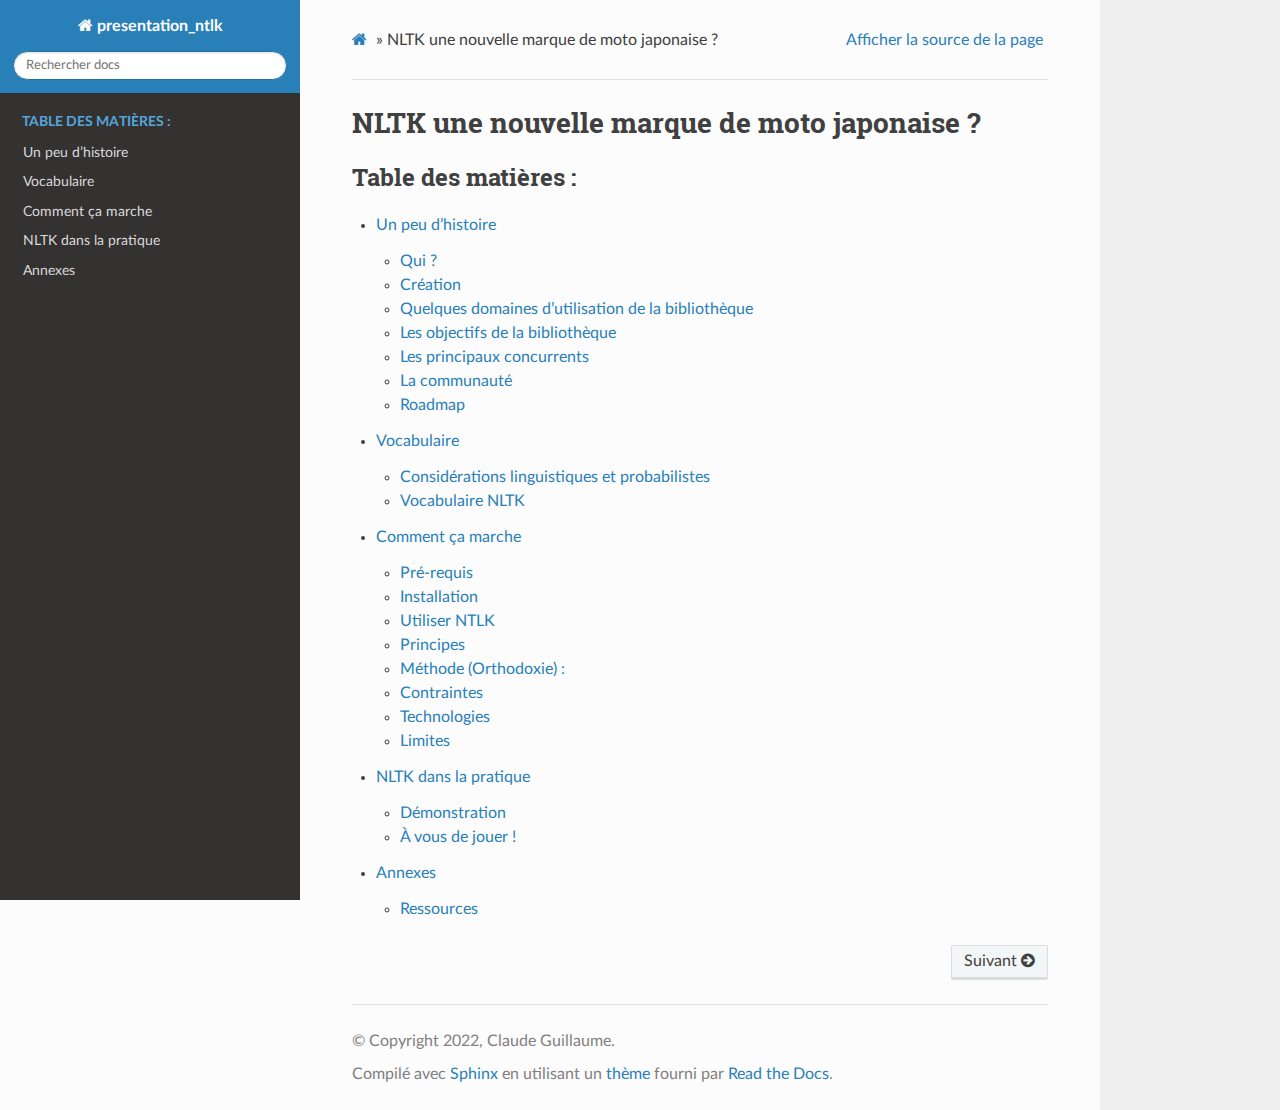
==== docs/index.html @ ca6e575a "add nojekyll generate doc" ====
<!DOCTYPE html>
<html class="writer-html5" lang="fr" >
<head>
  <meta charset="utf-8" /><meta name="generator" content="Docutils 0.17.1: http://docutils.sourceforge.net/" />

  <meta name="viewport" content="width=device-width, initial-scale=1.0" />
  <title>NLTK une nouvelle marque de moto japonaise ? &mdash; Documentation presentation_ntlk 0.0</title>
      <link rel="stylesheet" href="_static/pygments.css" type="text/css" />
      <link rel="stylesheet" href="_static/css/theme.css" type="text/css" />
      <link rel="stylesheet" href="_static/custom.css" type="text/css" />
  <!--[if lt IE 9]>
    <script src="_static/js/html5shiv.min.js"></script>
  <![endif]-->
  
        <script data-url_root="./" id="documentation_options" src="_static/documentation_options.js"></script>
        <script src="_static/jquery.js"></script>
        <script src="_static/underscore.js"></script>
        <script src="_static/doctools.js"></script>
        <script src="_static/translations.js"></script>
    <script src="_static/js/theme.js"></script>
    <link rel="index" title="Index" href="genindex.html" />
    <link rel="search" title="Recherche" href="search.html" />
    <link rel="next" title="Un peu d’histoire" href="history.html" /> 
</head>

<body class="wy-body-for-nav"> 
  <div class="wy-grid-for-nav">
    <nav data-toggle="wy-nav-shift" class="wy-nav-side">
      <div class="wy-side-scroll">
        <div class="wy-side-nav-search" >
            <a href="#" class="icon icon-home"> presentation_ntlk
          </a>
<div role="search">
  <form id="rtd-search-form" class="wy-form" action="search.html" method="get">
    <input type="text" name="q" placeholder="Rechercher docs" />
    <input type="hidden" name="check_keywords" value="yes" />
    <input type="hidden" name="area" value="default" />
  </form>
</div>
        </div><div class="wy-menu wy-menu-vertical" data-spy="affix" role="navigation" aria-label="Navigation menu">
              <p class="caption" role="heading"><span class="caption-text">Table des matières :</span></p>
<ul>
<li class="toctree-l1"><a class="reference internal" href="history.html">Un peu d’histoire</a></li>
<li class="toctree-l1"><a class="reference internal" href="vocabulary.html">Vocabulaire</a></li>
<li class="toctree-l1"><a class="reference internal" href="user_guide.html">Comment ça marche</a></li>
<li class="toctree-l1"><a class="reference internal" href="practice.html">NLTK dans la pratique</a></li>
<li class="toctree-l1"><a class="reference internal" href="annexes.html">Annexes</a></li>
</ul>

        </div>
      </div>
    </nav>

    <section data-toggle="wy-nav-shift" class="wy-nav-content-wrap"><nav class="wy-nav-top" aria-label="Mobile navigation menu" >
          <i data-toggle="wy-nav-top" class="fa fa-bars"></i>
          <a href="#">presentation_ntlk</a>
      </nav>

      <div class="wy-nav-content">
        <div class="rst-content">
          <div role="navigation" aria-label="Page navigation">
  <ul class="wy-breadcrumbs">
      <li><a href="#" class="icon icon-home"></a> &raquo;</li>
      <li>NLTK une nouvelle marque de moto japonaise ?</li>
      <li class="wy-breadcrumbs-aside">
            <a href="_sources/index.rst.txt" rel="nofollow"> Afficher la source de la page</a>
      </li>
  </ul>
  <hr/>
</div>
          <div role="main" class="document" itemscope="itemscope" itemtype="http://schema.org/Article">
           <div itemprop="articleBody">
             
  <section id="nltk-une-nouvelle-marque-de-moto-japonaise">
<h1>NLTK une nouvelle marque de moto japonaise ?<a class="headerlink" href="#nltk-une-nouvelle-marque-de-moto-japonaise" title="Lien permanent vers ce titre"></a></h1>
<div class="toctree-wrapper compound">
<p class="caption" role="heading"><span class="caption-text">Table des matières :</span></p>
<ul>
<li class="toctree-l1"><a class="reference internal" href="history.html">Un peu d’histoire</a><ul>
<li class="toctree-l2"><a class="reference internal" href="history.html#qui">Qui ?</a></li>
<li class="toctree-l2"><a class="reference internal" href="history.html#creation">Création</a></li>
<li class="toctree-l2"><a class="reference internal" href="history.html#quelques-domaines-d-utilisation-de-la-bibliotheque">Quelques domaines d’utilisation de la bibliothèque</a></li>
<li class="toctree-l2"><a class="reference internal" href="history.html#les-objectifs-de-la-bibliotheque">Les objectifs de la bibliothèque</a></li>
<li class="toctree-l2"><a class="reference internal" href="history.html#les-principaux-concurrents">Les principaux concurrents</a></li>
<li class="toctree-l2"><a class="reference internal" href="history.html#la-communaute">La communauté</a></li>
<li class="toctree-l2"><a class="reference internal" href="history.html#roadmap">Roadmap</a></li>
</ul>
</li>
<li class="toctree-l1"><a class="reference internal" href="vocabulary.html">Vocabulaire</a><ul>
<li class="toctree-l2"><a class="reference internal" href="vocabulary.html#considerations-linguistiques-et-probabilistes">Considérations linguistiques et probabilistes</a></li>
<li class="toctree-l2"><a class="reference internal" href="vocabulary.html#vocabulaire-nltk">Vocabulaire NLTK</a></li>
</ul>
</li>
<li class="toctree-l1"><a class="reference internal" href="user_guide.html">Comment ça marche</a><ul>
<li class="toctree-l2"><a class="reference internal" href="user_guide.html#pre-requis">Pré-requis</a></li>
<li class="toctree-l2"><a class="reference internal" href="user_guide.html#installation">Installation</a></li>
<li class="toctree-l2"><a class="reference internal" href="user_guide.html#utiliser-ntlk">Utiliser NTLK</a></li>
<li class="toctree-l2"><a class="reference internal" href="user_guide.html#principes">Principes</a></li>
<li class="toctree-l2"><a class="reference internal" href="user_guide.html#methode-orthodoxie">Méthode (Orthodoxie) :</a></li>
<li class="toctree-l2"><a class="reference internal" href="user_guide.html#contraintes">Contraintes</a></li>
<li class="toctree-l2"><a class="reference internal" href="user_guide.html#technologies">Technologies</a></li>
<li class="toctree-l2"><a class="reference internal" href="user_guide.html#limites">Limites</a></li>
</ul>
</li>
<li class="toctree-l1"><a class="reference internal" href="practice.html">NLTK dans la pratique</a><ul>
<li class="toctree-l2"><a class="reference internal" href="practice.html#demonstration">Démonstration</a></li>
<li class="toctree-l2"><a class="reference internal" href="practice.html#a-vous-de-jouer">À  vous de jouer !</a></li>
</ul>
</li>
<li class="toctree-l1"><a class="reference internal" href="annexes.html">Annexes</a><ul>
<li class="toctree-l2"><a class="reference internal" href="annexes.html#ressources">Ressources</a></li>
</ul>
</li>
</ul>
</div>
</section>


           </div>
          </div>
          <footer><div class="rst-footer-buttons" role="navigation" aria-label="Pied de page">
        <a href="history.html" class="btn btn-neutral float-right" title="Un peu d’histoire" accesskey="n" rel="next">Suivant <span class="fa fa-arrow-circle-right" aria-hidden="true"></span></a>
    </div>

  <hr/>

  <div role="contentinfo">
    <p>&#169; Copyright 2022, Claude Guillaume.</p>
  </div>

  Compilé avec <a href="https://www.sphinx-doc.org/">Sphinx</a> en utilisant un
    <a href="https://github.com/readthedocs/sphinx_rtd_theme">thème</a>
    fourni par <a href="https://readthedocs.org">Read the Docs</a>.
   

</footer>
        </div>
      </div>
    </section>
  </div>
  <script>
      jQuery(function () {
          SphinxRtdTheme.Navigation.enable(true);
      });
  </script> 

</body>
</html>
---- docs/_static/pygments.css ----
pre { line-height: 125%; }
td.linenos .normal { color: inherit; background-color: transparent; padding-left: 5px; padding-right: 5px; }
span.linenos { color: inherit; background-color: transparent; padding-left: 5px; padding-right: 5px; }
td.linenos .special { color: #000000; background-color: #ffffc0; padding-left: 5px; padding-right: 5px; }
span.linenos.special { color: #000000; background-color: #ffffc0; padding-left: 5px; padding-right: 5px; }
.highlight .hll { background-color: #ffffcc }
.highlight { background: #f8f8f8; }
.highlight .c { color: #3D7B7B; font-style: italic } /* Comment */
.highlight .err { border: 1px solid #FF0000 } /* Error */
.highlight .k { color: #008000; font-weight: bold } /* Keyword */
.highlight .o { color: #666666 } /* Operator */
.highlight .ch { color: #3D7B7B; font-style: italic } /* Comment.Hashbang */
.highlight .cm { color: #3D7B7B; font-style: italic } /* Comment.Multiline */
.highlight .cp { color: #9C6500 } /* Comment.Preproc */
.highlight .cpf { color: #3D7B7B; font-style: italic } /* Comment.PreprocFile */
.highlight .c1 { color: #3D7B7B; font-style: italic } /* Comment.Single */
.highlight .cs { color: #3D7B7B; font-style: italic } /* Comment.Special */
.highlight .gd { color: #A00000 } /* Generic.Deleted */
.highlight .ge { font-style: italic } /* Generic.Emph */
.highlight .gr { color: #E40000 } /* Generic.Error */
.highlight .gh { color: #000080; font-weight: bold } /* Generic.Heading */
.highlight .gi { color: #008400 } /* Generic.Inserted */
.highlight .go { color: #717171 } /* Generic.Output */
.highlight .gp { color: #000080; font-weight: bold } /* Generic.Prompt */
.highlight .gs { font-weight: bold } /* Generic.Strong */
.highlight .gu { color: #800080; font-weight: bold } /* Generic.Subheading */
.highlight .gt { color: #0044DD } /* Generic.Traceback */
.highlight .kc { color: #008000; font-weight: bold } /* Keyword.Constant */
.highlight .kd { color: #008000; font-weight: bold } /* Keyword.Declaration */
.highlight .kn { color: #008000; font-weight: bold } /* Keyword.Namespace */
.highlight .kp { color: #008000 } /* Keyword.Pseudo */
.highlight .kr { color: #008000; font-weight: bold } /* Keyword.Reserved */
.highlight .kt { color: #B00040 } /* Keyword.Type */
.highlight .m { color: #666666 } /* Literal.Number */
.highlight .s { color: #BA2121 } /* Literal.String */
.highlight .na { color: #687822 } /* Name.Attribute */
.highlight .nb { color: #008000 } /* Name.Builtin */
.highlight .nc { color: #0000FF; font-weight: bold } /* Name.Class */
.highlight .no { color: #880000 } /* Name.Constant */
.highlight .nd { color: #AA22FF } /* Name.Decorator */
.highlight .ni { color: #717171; font-weight: bold } /* Name.Entity */
.highlight .ne { color: #CB3F38; font-weight: bold } /* Name.Exception */
.highlight .nf { color: #0000FF } /* Name.Function */
.highlight .nl { color: #767600 } /* Name.Label */
.highlight .nn { color: #0000FF; font-weight: bold } /* Name.Namespace */
.highlight .nt { color: #008000; font-weight: bold } /* Name.Tag */
.highlight .nv { color: #19177C } /* Name.Variable */
.highlight .ow { color: #AA22FF; font-weight: bold } /* Operator.Word */
.highlight .w { color: #bbbbbb } /* Text.Whitespace */
.highlight .mb { color: #666666 } /* Literal.Number.Bin */
.highlight .mf { color: #666666 } /* Literal.Number.Float */
.highlight .mh { color: #666666 } /* Literal.Number.Hex */
.highlight .mi { color: #666666 } /* Literal.Number.Integer */
.highlight .mo { color: #666666 } /* Literal.Number.Oct */
.highlight .sa { color: #BA2121 } /* Literal.String.Affix */
.highlight .sb { color: #BA2121 } /* Literal.String.Backtick */
.highlight .sc { color: #BA2121 } /* Literal.String.Char */
.highlight .dl { color: #BA2121 } /* Literal.String.Delimiter */
.highlight .sd { color: #BA2121; font-style: italic } /* Literal.String.Doc */
.highlight .s2 { color: #BA2121 } /* Literal.String.Double */
.highlight .se { color: #AA5D1F; font-weight: bold } /* Literal.String.Escape */
.highlight .sh { color: #BA2121 } /* Literal.String.Heredoc */
.highlight .si { color: #A45A77; font-weight: bold } /* Literal.String.Interpol */
.highlight .sx { color: #008000 } /* Literal.String.Other */
.highlight .sr { color: #A45A77 } /* Literal.String.Regex */
.highlight .s1 { color: #BA2121 } /* Literal.String.Single */
.highlight .ss { color: #19177C } /* Literal.String.Symbol */
.highlight .bp { color: #008000 } /* Name.Builtin.Pseudo */
.highlight .fm { color: #0000FF } /* Name.Function.Magic */
.highlight .vc { color: #19177C } /* Name.Variable.Class */
.highlight .vg { color: #19177C } /* Name.Variable.Global */
.highlight .vi { color: #19177C } /* Name.Variable.Instance */
.highlight .vm { color: #19177C } /* Name.Variable.Magic */
.highlight .il { color: #666666 } /* Literal.Number.Integer.Long */
---- docs/_static/css/theme.css ----
html{box-sizing:border-box}*,:after,:before{box-sizing:inherit}article,aside,details,figcaption,figure,footer,header,hgroup,nav,section{display:block}audio,canvas,video{display:inline-block;*display:inline;*zoom:1}[hidden],audio:not([controls]){display:none}*{-webkit-box-sizing:border-box;-moz-box-sizing:border-box;box-sizing:border-box}html{font-size:100%;-webkit-text-size-adjust:100%;-ms-text-size-adjust:100%}body{margin:0}a:active,a:hover{outline:0}abbr[title]{border-bottom:1px dotted}b,strong{font-weight:700}blockquote{margin:0}dfn{font-style:italic}ins{background:#ff9;text-decoration:none}ins,mark{color:#000}mark{background:#ff0;font-style:italic;font-weight:700}.rst-content code,.rst-content tt,code,kbd,pre,samp{font-family:monospace,serif;_font-family:courier new,monospace;font-size:1em}pre{white-space:pre}q{quotes:none}q:after,q:before{content:"";content:none}small{font-size:85%}sub,sup{font-size:75%;line-height:0;position:relative;vertical-align:baseline}sup{top:-.5em}sub{bottom:-.25em}dl,ol,ul{margin:0;padding:0;list-style:none;list-style-image:none}li{list-style:none}dd{margin:0}img{border:0;-ms-interpolation-mode:bicubic;vertical-align:middle;max-width:100%}svg:not(:root){overflow:hidden}figure,form{margin:0}label{cursor:pointer}button,input,select,textarea{font-size:100%;margin:0;vertical-align:baseline;*vertical-align:middle}button,input{line-height:normal}button,input[type=button],input[type=reset],input[type=submit]{cursor:pointer;-webkit-appearance:button;*overflow:visible}button[disabled],input[disabled]{cursor:default}input[type=search]{-webkit-appearance:textfield;-moz-box-sizing:content-box;-webkit-box-sizing:content-box;box-sizing:content-box}textarea{resize:vertical}table{border-collapse:collapse;border-spacing:0}td{vertical-align:top}.chromeframe{margin:.2em 0;background:#ccc;color:#000;padding:.2em 0}.ir{display:block;border:0;text-indent:-999em;overflow:hidden;background-color:transparent;background-repeat:no-repeat;text-align:left;direction:ltr;*line-height:0}.ir br{display:none}.hidden{display:none!important;visibility:hidden}.visuallyhidden{border:0;clip:rect(0 0 0 0);height:1px;margin:-1px;overflow:hidden;padding:0;position:absolute;width:1px}.visuallyhidden.focusable:active,.visuallyhidden.focusable:focus{clip:auto;height:auto;margin:0;overflow:visible;position:static;width:auto}.invisible{visibility:hidden}.relative{position:relative}big,small{font-size:100%}@media print{body,html,section{background:none!important}*{box-shadow:none!important;text-shadow:none!important;filter:none!important;-ms-filter:none!important}a,a:visited{text-decoration:underline}.ir a:after,a[href^="#"]:after,a[href^="javascript:"]:after{content:""}blockquote,pre{page-break-inside:avoid}thead{display:table-header-group}img,tr{page-break-inside:avoid}img{max-width:100%!important}@page{margin:.5cm}.rst-content .toctree-wrapper>p.caption,h2,h3,p{orphans:3;widows:3}.rst-content .toctree-wrapper>p.caption,h2,h3{page-break-after:avoid}}.btn,.fa:before,.icon:before,.rst-content .admonition,.rst-content .admonition-title:before,.rst-content .admonition-todo,.rst-content .attention,.rst-content .caution,.rst-content .code-block-caption .headerlink:before,.rst-content .danger,.rst-content .eqno .headerlink:before,.rst-content .error,.rst-content .hint,.rst-content .important,.rst-content .note,.rst-content .seealso,.rst-content .tip,.rst-content .warning,.rst-content code.download span:first-child:before,.rst-content dl dt .headerlink:before,.rst-content h1 .headerlink:before,.rst-content h2 .headerlink:before,.rst-content h3 .headerlink:before,.rst-content h4 .headerlink:before,.rst-content h5 .headerlink:before,.rst-content h6 .headerlink:before,.rst-content p.caption .headerlink:before,.rst-content p .headerlink:before,.rst-content table>caption .headerlink:before,.rst-content tt.download span:first-child:before,.wy-alert,.wy-dropdown .caret:before,.wy-inline-validate.wy-inline-validate-danger .wy-input-context:before,.wy-inline-validate.wy-inline-validate-info .wy-input-context:before,.wy-inline-validate.wy-inline-validate-success .wy-input-context:before,.wy-inline-validate.wy-inline-validate-warning .wy-input-context:before,.wy-menu-vertical li.current>a,.wy-menu-vertical li.current>a button.toctree-expand:before,.wy-menu-vertical li.on a,.wy-menu-vertical li.on a button.toctree-expand:before,.wy-menu-vertical li button.toctree-expand:before,.wy-nav-top a,.wy-side-nav-search .wy-dropdown>a,.wy-side-nav-search>a,input[type=color],input[type=date],input[type=datetime-local],input[type=datetime],input[type=email],input[type=month],input[type=number],input[type=password],input[type=search],input[type=tel],input[type=text],input[type=time],input[type=url],input[type=week],select,textarea{-webkit-font-smoothing:antialiased}.clearfix{*zoom:1}.clearfix:after,.clearfix:before{display:table;content:""}.clearfix:after{clear:both}/*!
 *  Font Awesome 4.7.0 by @davegandy - http://fontawesome.io - @fontawesome
 *  License - http://fontawesome.io/license (Font: SIL OFL 1.1, CSS: MIT License)
 */@font-face{font-family:FontAwesome;src:url(fonts/fontawesome-webfont.eot?674f50d287a8c48dc19ba404d20fe713);src:url(fonts/fontawesome-webfont.eot?674f50d287a8c48dc19ba404d20fe713?#iefix&v=4.7.0) format("embedded-opentype"),url(fonts/fontawesome-webfont.woff2?af7ae505a9eed503f8b8e6982036873e) format("woff2"),url(fonts/fontawesome-webfont.woff?fee66e712a8a08eef5805a46892932ad) format("woff"),url(fonts/fontawesome-webfont.ttf?b06871f281fee6b241d60582ae9369b9) format("truetype"),url(fonts/fontawesome-webfont.svg?912ec66d7572ff821749319396470bde#fontawesomeregular) format("svg");font-weight:400;font-style:normal}.fa,.icon,.rst-content .admonition-title,.rst-content .code-block-caption .headerlink,.rst-content .eqno .headerlink,.rst-content code.download span:first-child,.rst-content dl dt .headerlink,.rst-content h1 .headerlink,.rst-content h2 .headerlink,.rst-content h3 .headerlink,.rst-content h4 .headerlink,.rst-content h5 .headerlink,.rst-content h6 .headerlink,.rst-content p.caption .headerlink,.rst-content p .headerlink,.rst-content table>caption .headerlink,.rst-content tt.download span:first-child,.wy-menu-vertical li.current>a button.toctree-expand,.wy-menu-vertical li.on a button.toctree-expand,.wy-menu-vertical li button.toctree-expand{display:inline-block;font:normal normal normal 14px/1 FontAwesome;font-size:inherit;text-rendering:auto;-webkit-font-smoothing:antialiased;-moz-osx-font-smoothing:grayscale}.fa-lg{font-size:1.33333em;line-height:.75em;vertical-align:-15%}.fa-2x{font-size:2em}.fa-3x{font-size:3em}.fa-4x{font-size:4em}.fa-5x{font-size:5em}.fa-fw{width:1.28571em;text-align:center}.fa-ul{padding-left:0;margin-left:2.14286em;list-style-type:none}.fa-ul>li{position:relative}.fa-li{position:absolute;left:-2.14286em;width:2.14286em;top:.14286em;text-align:center}.fa-li.fa-lg{left:-1.85714em}.fa-border{padding:.2em .25em .15em;border:.08em solid #eee;border-radius:.1em}.fa-pull-left{float:left}.fa-pull-right{float:right}.fa-pull-left.icon,.fa.fa-pull-left,.rst-content .code-block-caption .fa-pull-left.headerlink,.rst-content .eqno .fa-pull-left.headerlink,.rst-content .fa-pull-left.admonition-title,.rst-content code.download span.fa-pull-left:first-child,.rst-content dl dt .fa-pull-left.headerlink,.rst-content h1 .fa-pull-left.headerlink,.rst-content h2 .fa-pull-left.headerlink,.rst-content h3 .fa-pull-left.headerlink,.rst-content h4 .fa-pull-left.headerlink,.rst-content h5 .fa-pull-left.headerlink,.rst-content h6 .fa-pull-left.headerlink,.rst-content p .fa-pull-left.headerlink,.rst-content table>caption .fa-pull-left.headerlink,.rst-content tt.download span.fa-pull-left:first-child,.wy-menu-vertical li.current>a button.fa-pull-left.toctree-expand,.wy-menu-vertical li.on a button.fa-pull-left.toctree-expand,.wy-menu-vertical li button.fa-pull-left.toctree-expand{margin-right:.3em}.fa-pull-right.icon,.fa.fa-pull-right,.rst-content .code-block-caption .fa-pull-right.headerlink,.rst-content .eqno .fa-pull-right.headerlink,.rst-content .fa-pull-right.admonition-title,.rst-content code.download span.fa-pull-right:first-child,.rst-content dl dt .fa-pull-right.headerlink,.rst-content h1 .fa-pull-right.headerlink,.rst-content h2 .fa-pull-right.headerlink,.rst-content h3 .fa-pull-right.headerlink,.rst-content h4 .fa-pull-right.headerlink,.rst-content h5 .fa-pull-right.headerlink,.rst-content h6 .fa-pull-right.headerlink,.rst-content p .fa-pull-right.headerlink,.rst-content table>caption .fa-pull-right.headerlink,.rst-content tt.download span.fa-pull-right:first-child,.wy-menu-vertical li.current>a button.fa-pull-right.toctree-expand,.wy-menu-vertical li.on a button.fa-pull-right.toctree-expand,.wy-menu-vertical li button.fa-pull-right.toctree-expand{margin-left:.3em}.pull-right{float:right}.pull-left{float:left}.fa.pull-left,.pull-left.icon,.rst-content .code-block-caption .pull-left.headerlink,.rst-content .eqno .pull-left.headerlink,.rst-content .pull-left.admonition-title,.rst-content code.download span.pull-left:first-child,.rst-content dl dt .pull-left.headerlink,.rst-content h1 .pull-left.headerlink,.rst-content h2 .pull-left.headerlink,.rst-content h3 .pull-left.headerlink,.rst-content h4 .pull-left.headerlink,.rst-content h5 .pull-left.headerlink,.rst-content h6 .pull-left.headerlink,.rst-content p .pull-left.headerlink,.rst-content table>caption .pull-left.headerlink,.rst-content tt.download span.pull-left:first-child,.wy-menu-vertical li.current>a button.pull-left.toctree-expand,.wy-menu-vertical li.on a button.pull-left.toctree-expand,.wy-menu-vertical li button.pull-left.toctree-expand{margin-right:.3em}.fa.pull-right,.pull-right.icon,.rst-content .code-block-caption .pull-right.headerlink,.rst-content .eqno .pull-right.headerlink,.rst-content .pull-right.admonition-title,.rst-content code.download span.pull-right:first-child,.rst-content dl dt .pull-right.headerlink,.rst-content h1 .pull-right.headerlink,.rst-content h2 .pull-right.headerlink,.rst-content h3 .pull-right.headerlink,.rst-content h4 .pull-right.headerlink,.rst-content h5 .pull-right.headerlink,.rst-content h6 .pull-right.headerlink,.rst-content p .pull-right.headerlink,.rst-content table>caption .pull-right.headerlink,.rst-content tt.download span.pull-right:first-child,.wy-menu-vertical li.current>a button.pull-right.toctree-expand,.wy-menu-vertical li.on a button.pull-right.toctree-expand,.wy-menu-vertical li button.pull-right.toctree-expand{margin-left:.3em}.fa-spin{-webkit-animation:fa-spin 2s linear infinite;animation:fa-spin 2s linear infinite}.fa-pulse{-webkit-animation:fa-spin 1s steps(8) infinite;animation:fa-spin 1s steps(8) infinite}@-webkit-keyframes fa-spin{0%{-webkit-transform:rotate(0deg);transform:rotate(0deg)}to{-webkit-transform:rotate(359deg);transform:rotate(359deg)}}@keyframes fa-spin{0%{-webkit-transform:rotate(0deg);transform:rotate(0deg)}to{-webkit-transform:rotate(359deg);transform:rotate(359deg)}}.fa-rotate-90{-ms-filter:"progid:DXImageTransform.Microsoft.BasicImage(rotation=1)";-webkit-transform:rotate(90deg);-ms-transform:rotate(90deg);transform:rotate(90deg)}.fa-rotate-180{-ms-filter:"progid:DXImageTransform.Microsoft.BasicImage(rotation=2)";-webkit-transform:rotate(180deg);-ms-transform:rotate(180deg);transform:rotate(180deg)}.fa-rotate-270{-ms-filter:"progid:DXImageTransform.Microsoft.BasicImage(rotation=3)";-webkit-transform:rotate(270deg);-ms-transform:rotate(270deg);transform:rotate(270deg)}.fa-flip-horizontal{-ms-filter:"progid:DXImageTransform.Microsoft.BasicImage(rotation=0, mirror=1)";-webkit-transform:scaleX(-1);-ms-transform:scaleX(-1);transform:scaleX(-1)}.fa-flip-vertical{-ms-filter:"progid:DXImageTransform.Microsoft.BasicImage(rotation=2, mirror=1)";-webkit-transform:scaleY(-1);-ms-transform:scaleY(-1);transform:scaleY(-1)}:root .fa-flip-horizontal,:root .fa-flip-vertical,:root .fa-rotate-90,:root .fa-rotate-180,:root .fa-rotate-270{filter:none}.fa-stack{position:relative;display:inline-block;width:2em;height:2em;line-height:2em;vertical-align:middle}.fa-stack-1x,.fa-stack-2x{position:absolute;left:0;width:100%;text-align:center}.fa-stack-1x{line-height:inherit}.fa-stack-2x{font-size:2em}.fa-inverse{color:#fff}.fa-glass:before{content:""}.fa-music:before{content:""}.fa-search:before,.icon-search:before{content:""}.fa-envelope-o:before{content:""}.fa-heart:before{content:""}.fa-star:before{content:""}.fa-star-o:before{content:""}.fa-user:before{content:""}.fa-film:before{content:""}.fa-th-large:before{content:""}.fa-th:before{content:""}.fa-th-list:before{content:""}.fa-check:before{content:""}.fa-close:before,.fa-remove:before,.fa-times:before{content:""}.fa-search-plus:before{content:""}.fa-search-minus:before{content:""}.fa-power-off:before{content:""}.fa-signal:before{content:""}.fa-cog:before,.fa-gear:before{content:""}.fa-trash-o:before{content:""}.fa-home:before,.icon-home:before{content:""}.fa-file-o:before{content:""}.fa-clock-o:before{content:""}.fa-road:before{content:""}.fa-download:before,.rst-content code.download span:first-child:before,.rst-content tt.download span:first-child:before{content:""}.fa-arrow-circle-o-down:before{content:""}.fa-arrow-circle-o-up:before{content:""}.fa-inbox:before{content:""}.fa-play-circle-o:before{content:""}.fa-repeat:before,.fa-rotate-right:before{content:""}.fa-refresh:before{content:""}.fa-list-alt:before{content:""}.fa-lock:before{content:""}.fa-flag:before{content:""}.fa-headphones:before{content:""}.fa-volume-off:before{content:""}.fa-volume-down:before{content:""}.fa-volume-up:before{content:""}.fa-qrcode:before{content:""}.fa-barcode:before{content:""}.fa-tag:before{content:""}.fa-tags:before{content:""}.fa-book:before,.icon-book:before{content:""}.fa-bookmark:before{content:""}.fa-print:before{content:""}.fa-camera:before{content:""}.fa-font:before{content:""}.fa-bold:before{content:""}.fa-italic:before{content:""}.fa-text-height:before{content:""}.fa-text-width:before{content:""}.fa-align-left:before{content:""}.fa-align-center:before{content:""}.fa-align-right:before{content:""}.fa-align-justify:before{content:""}.fa-list:before{content:""}.fa-dedent:before,.fa-outdent:before{content:""}.fa-indent:before{content:""}.fa-video-camera:before{content:""}.fa-image:before,.fa-photo:before,.fa-picture-o:before{content:""}.fa-pencil:before{content:""}.fa-map-marker:before{content:""}.fa-adjust:before{content:""}.fa-tint:before{content:""}.fa-edit:before,.fa-pencil-square-o:before{content:""}.fa-share-square-o:before{content:""}.fa-check-square-o:before{content:""}.fa-arrows:before{content:""}.fa-step-backward:before{content:""}.fa-fast-backward:before{content:""}.fa-backward:before{content:""}.fa-play:before{content:""}.fa-pause:before{content:""}.fa-stop:before{content:""}.fa-forward:before{content:""}.fa-fast-forward:before{content:""}.fa-step-forward:before{content:""}.fa-eject:before{content:""}.fa-chevron-left:before{content:""}.fa-chevron-right:before{content:""}.fa-plus-circle:before{content:""}.fa-minus-circle:before{content:""}.fa-times-circle:before,.wy-inline-validate.wy-inline-validate-danger .wy-input-context:before{content:""}.fa-check-circle:before,.wy-inline-validate.wy-inline-validate-success .wy-input-context:before{content:""}.fa-question-circle:before{content:""}.fa-info-circle:before{content:""}.fa-crosshairs:before{content:""}.fa-times-circle-o:before{content:""}.fa-check-circle-o:before{content:""}.fa-ban:before{content:""}.fa-arrow-left:before{content:""}.fa-arrow-right:before{content:""}.fa-arrow-up:before{content:""}.fa-arrow-down:before{content:""}.fa-mail-forward:before,.fa-share:before{content:""}.fa-expand:before{content:""}.fa-compress:before{content:""}.fa-plus:before{content:""}.fa-minus:before{content:""}.fa-asterisk:before{content:""}.fa-exclamation-circle:before,.rst-content .admonition-title:before,.wy-inline-validate.wy-inline-validate-info .wy-input-context:before,.wy-inline-validate.wy-inline-validate-warning .wy-input-context:before{content:""}.fa-gift:before{content:""}.fa-leaf:before{content:""}.fa-fire:before,.icon-fire:before{content:""}.fa-eye:before{content:""}.fa-eye-slash:before{content:""}.fa-exclamation-triangle:before,.fa-warning:before{content:""}.fa-plane:before{content:""}.fa-calendar:before{content:""}.fa-random:before{content:""}.fa-comment:before{content:""}.fa-magnet:before{content:""}.fa-chevron-up:before{content:""}.fa-chevron-down:before{content:""}.fa-retweet:before{content:""}.fa-shopping-cart:before{content:""}.fa-folder:before{content:""}.fa-folder-open:before{content:""}.fa-arrows-v:before{content:""}.fa-arrows-h:before{content:""}.fa-bar-chart-o:before,.fa-bar-chart:before{content:""}.fa-twitter-square:before{content:""}.fa-facebook-square:before{content:""}.fa-camera-retro:before{content:""}.fa-key:before{content:""}.fa-cogs:before,.fa-gears:before{content:""}.fa-comments:before{content:""}.fa-thumbs-o-up:before{content:""}.fa-thumbs-o-down:before{content:""}.fa-star-half:before{content:""}.fa-heart-o:before{content:""}.fa-sign-out:before{content:""}.fa-linkedin-square:before{content:""}.fa-thumb-tack:before{content:""}.fa-external-link:before{content:""}.fa-sign-in:before{content:""}.fa-trophy:before{content:""}.fa-github-square:before{content:""}.fa-upload:before{content:""}.fa-lemon-o:before{content:""}.fa-phone:before{content:""}.fa-square-o:before{content:""}.fa-bookmark-o:before{content:""}.fa-phone-square:before{content:""}.fa-twitter:before{content:""}.fa-facebook-f:before,.fa-facebook:before{content:""}.fa-github:before,.icon-github:before{content:""}.fa-unlock:before{content:""}.fa-credit-card:before{content:""}.fa-feed:before,.fa-rss:before{content:""}.fa-hdd-o:before{content:""}.fa-bullhorn:before{content:""}.fa-bell:before{content:""}.fa-certificate:before{content:""}.fa-hand-o-right:before{content:""}.fa-hand-o-left:before{content:""}.fa-hand-o-up:before{content:""}.fa-hand-o-down:before{content:""}.fa-arrow-circle-left:before,.icon-circle-arrow-left:before{content:""}.fa-arrow-circle-right:before,.icon-circle-arrow-right:before{content:""}.fa-arrow-circle-up:before{content:""}.fa-arrow-circle-down:before{content:""}.fa-globe:before{content:""}.fa-wrench:before{content:""}.fa-tasks:before{content:""}.fa-filter:before{content:""}.fa-briefcase:before{content:""}.fa-arrows-alt:before{content:""}.fa-group:before,.fa-users:before{content:""}.fa-chain:before,.fa-link:before,.icon-link:before{content:""}.fa-cloud:before{content:""}.fa-flask:before{content:""}.fa-cut:before,.fa-scissors:before{content:""}.fa-copy:before,.fa-files-o:before{content:""}.fa-paperclip:before{content:""}.fa-floppy-o:before,.fa-save:before{content:""}.fa-square:before{content:""}.fa-bars:before,.fa-navicon:before,.fa-reorder:before{content:""}.fa-list-ul:before{content:""}.fa-list-ol:before{content:""}.fa-strikethrough:before{content:""}.fa-underline:before{content:""}.fa-table:before{content:""}.fa-magic:before{content:""}.fa-truck:before{content:""}.fa-pinterest:before{content:""}.fa-pinterest-square:before{content:""}.fa-google-plus-square:before{content:""}.fa-google-plus:before{content:""}.fa-money:before{content:""}.fa-caret-down:before,.icon-caret-down:before,.wy-dropdown .caret:before{content:""}.fa-caret-up:before{content:""}.fa-caret-left:before{content:""}.fa-caret-right:before{content:""}.fa-columns:before{content:""}.fa-sort:before,.fa-unsorted:before{content:""}.fa-sort-desc:before,.fa-sort-down:before{content:""}.fa-sort-asc:before,.fa-sort-up:before{content:""}.fa-envelope:before{content:""}.fa-linkedin:before{content:""}.fa-rotate-left:before,.fa-undo:before{content:""}.fa-gavel:before,.fa-legal:before{content:""}.fa-dashboard:before,.fa-tachometer:before{content:""}.fa-comment-o:before{content:""}.fa-comments-o:before{content:""}.fa-bolt:before,.fa-flash:before{content:""}.fa-sitemap:before{content:""}.fa-umbrella:before{content:""}.fa-clipboard:before,.fa-paste:before{content:""}.fa-lightbulb-o:before{content:""}.fa-exchange:before{content:""}.fa-cloud-download:before{content:""}.fa-cloud-upload:before{content:""}.fa-user-md:before{content:""}.fa-stethoscope:before{content:""}.fa-suitcase:before{content:""}.fa-bell-o:before{content:""}.fa-coffee:before{content:""}.fa-cutlery:before{content:""}.fa-file-text-o:before{content:""}.fa-building-o:before{content:""}.fa-hospital-o:before{content:""}.fa-ambulance:before{content:""}.fa-medkit:before{content:""}.fa-fighter-jet:before{content:""}.fa-beer:before{content:""}.fa-h-square:before{content:""}.fa-plus-square:before{content:""}.fa-angle-double-left:before{content:""}.fa-angle-double-right:before{content:""}.fa-angle-double-up:before{content:""}.fa-angle-double-down:before{content:""}.fa-angle-left:before{content:""}.fa-angle-right:before{content:""}.fa-angle-up:before{content:""}.fa-angle-down:before{content:""}.fa-desktop:before{content:""}.fa-laptop:before{content:""}.fa-tablet:before{content:""}.fa-mobile-phone:before,.fa-mobile:before{content:""}.fa-circle-o:before{content:""}.fa-quote-left:before{content:""}.fa-quote-right:before{content:""}.fa-spinner:before{content:""}.fa-circle:before{content:""}.fa-mail-reply:before,.fa-reply:before{content:""}.fa-github-alt:before{content:""}.fa-folder-o:before{content:""}.fa-folder-open-o:before{content:""}.fa-smile-o:before{content:""}.fa-frown-o:before{content:""}.fa-meh-o:before{content:""}.fa-gamepad:before{content:""}.fa-keyboard-o:before{content:""}.fa-flag-o:before{content:""}.fa-flag-checkered:before{content:""}.fa-terminal:before{content:""}.fa-code:before{content:""}.fa-mail-reply-all:before,.fa-reply-all:before{content:""}.fa-star-half-empty:before,.fa-star-half-full:before,.fa-star-half-o:before{content:""}.fa-location-arrow:before{content:""}.fa-crop:before{content:""}.fa-code-fork:before{content:""}.fa-chain-broken:before,.fa-unlink:before{content:""}.fa-question:before{content:""}.fa-info:before{content:""}.fa-exclamation:before{content:""}.fa-superscript:before{content:""}.fa-subscript:before{content:""}.fa-eraser:before{content:""}.fa-puzzle-piece:before{content:""}.fa-microphone:before{content:""}.fa-microphone-slash:before{content:""}.fa-shield:before{content:""}.fa-calendar-o:before{content:""}.fa-fire-extinguisher:before{content:""}.fa-rocket:before{content:""}.fa-maxcdn:before{content:""}.fa-chevron-circle-left:before{content:""}.fa-chevron-circle-right:before{content:""}.fa-chevron-circle-up:before{content:""}.fa-chevron-circle-down:before{content:""}.fa-html5:before{content:""}.fa-css3:before{content:""}.fa-anchor:before{content:""}.fa-unlock-alt:before{content:""}.fa-bullseye:before{content:""}.fa-ellipsis-h:before{content:""}.fa-ellipsis-v:before{content:""}.fa-rss-square:before{content:""}.fa-play-circle:before{content:""}.fa-ticket:before{content:""}.fa-minus-square:before{content:""}.fa-minus-square-o:before,.wy-menu-vertical li.current>a button.toctree-expand:before,.wy-menu-vertical li.on a button.toctree-expand:before{content:""}.fa-level-up:before{content:""}.fa-level-down:before{content:""}.fa-check-square:before{content:""}.fa-pencil-square:before{content:""}.fa-external-link-square:before{content:""}.fa-share-square:before{content:""}.fa-compass:before{content:""}.fa-caret-square-o-down:before,.fa-toggle-down:before{content:""}.fa-caret-square-o-up:before,.fa-toggle-up:before{content:""}.fa-caret-square-o-right:before,.fa-toggle-right:before{content:""}.fa-eur:before,.fa-euro:before{content:""}.fa-gbp:before{content:""}.fa-dollar:before,.fa-usd:before{content:""}.fa-inr:before,.fa-rupee:before{content:""}.fa-cny:before,.fa-jpy:before,.fa-rmb:before,.fa-yen:before{content:""}.fa-rouble:before,.fa-rub:before,.fa-ruble:before{content:""}.fa-krw:before,.fa-won:before{content:""}.fa-bitcoin:before,.fa-btc:before{content:""}.fa-file:before{content:""}.fa-file-text:before{content:""}.fa-sort-alpha-asc:before{content:""}.fa-sort-alpha-desc:before{content:""}.fa-sort-amount-asc:before{content:""}.fa-sort-amount-desc:before{content:""}.fa-sort-numeric-asc:before{content:""}.fa-sort-numeric-desc:before{content:""}.fa-thumbs-up:before{content:""}.fa-thumbs-down:before{content:""}.fa-youtube-square:before{content:""}.fa-youtube:before{content:""}.fa-xing:before{content:""}.fa-xing-square:before{content:""}.fa-youtube-play:before{content:""}.fa-dropbox:before{content:""}.fa-stack-overflow:before{content:""}.fa-instagram:before{content:""}.fa-flickr:before{content:""}.fa-adn:before{content:""}.fa-bitbucket:before,.icon-bitbucket:before{content:""}.fa-bitbucket-square:before{content:""}.fa-tumblr:before{content:""}.fa-tumblr-square:before{content:""}.fa-long-arrow-down:before{content:""}.fa-long-arrow-up:before{content:""}.fa-long-arrow-left:before{content:""}.fa-long-arrow-right:before{content:""}.fa-apple:before{content:""}.fa-windows:before{content:""}.fa-android:before{content:""}.fa-linux:before{content:""}.fa-dribbble:before{content:""}.fa-skype:before{content:""}.fa-foursquare:before{content:""}.fa-trello:before{content:""}.fa-female:before{content:""}.fa-male:before{content:""}.fa-gittip:before,.fa-gratipay:before{content:""}.fa-sun-o:before{content:""}.fa-moon-o:before{content:""}.fa-archive:before{content:""}.fa-bug:before{content:""}.fa-vk:before{content:""}.fa-weibo:before{content:""}.fa-renren:before{content:""}.fa-pagelines:before{content:""}.fa-stack-exchange:before{content:""}.fa-arrow-circle-o-right:before{content:""}.fa-arrow-circle-o-left:before{content:""}.fa-caret-square-o-left:before,.fa-toggle-left:before{content:""}.fa-dot-circle-o:before{content:""}.fa-wheelchair:before{content:""}.fa-vimeo-square:before{content:""}.fa-try:before,.fa-turkish-lira:before{content:""}.fa-plus-square-o:before,.wy-menu-vertical li button.toctree-expand:before{content:""}.fa-space-shuttle:before{content:""}.fa-slack:before{content:""}.fa-envelope-square:before{content:""}.fa-wordpress:before{content:""}.fa-openid:before{content:""}.fa-bank:before,.fa-institution:before,.fa-university:before{content:""}.fa-graduation-cap:before,.fa-mortar-board:before{content:""}.fa-yahoo:before{content:""}.fa-google:before{content:""}.fa-reddit:before{content:""}.fa-reddit-square:before{content:""}.fa-stumbleupon-circle:before{content:""}.fa-stumbleupon:before{content:""}.fa-delicious:before{content:""}.fa-digg:before{content:""}.fa-pied-piper-pp:before{content:""}.fa-pied-piper-alt:before{content:""}.fa-drupal:before{content:""}.fa-joomla:before{content:""}.fa-language:before{content:""}.fa-fax:before{content:""}.fa-building:before{content:""}.fa-child:before{content:""}.fa-paw:before{content:""}.fa-spoon:before{content:""}.fa-cube:before{content:""}.fa-cubes:before{content:""}.fa-behance:before{content:""}.fa-behance-square:before{content:""}.fa-steam:before{content:""}.fa-steam-square:before{content:""}.fa-recycle:before{content:""}.fa-automobile:before,.fa-car:before{content:""}.fa-cab:before,.fa-taxi:before{content:""}.fa-tree:before{content:""}.fa-spotify:before{content:""}.fa-deviantart:before{content:""}.fa-soundcloud:before{content:""}.fa-database:before{content:""}.fa-file-pdf-o:before{content:""}.fa-file-word-o:before{content:""}.fa-file-excel-o:before{content:""}.fa-file-powerpoint-o:before{content:""}.fa-file-image-o:before,.fa-file-photo-o:before,.fa-file-picture-o:before{content:""}.fa-file-archive-o:before,.fa-file-zip-o:before{content:""}.fa-file-audio-o:before,.fa-file-sound-o:before{content:""}.fa-file-movie-o:before,.fa-file-video-o:before{content:""}.fa-file-code-o:before{content:""}.fa-vine:before{content:""}.fa-codepen:before{content:""}.fa-jsfiddle:before{content:""}.fa-life-bouy:before,.fa-life-buoy:before,.fa-life-ring:before,.fa-life-saver:before,.fa-support:before{content:""}.fa-circle-o-notch:before{content:""}.fa-ra:before,.fa-rebel:before,.fa-resistance:before{content:""}.fa-empire:before,.fa-ge:before{content:""}.fa-git-square:before{content:""}.fa-git:before{content:""}.fa-hacker-news:before,.fa-y-combinator-square:before,.fa-yc-square:before{content:""}.fa-tencent-weibo:before{content:""}.fa-qq:before{content:""}.fa-wechat:before,.fa-weixin:before{content:""}.fa-paper-plane:before,.fa-send:before{content:""}.fa-paper-plane-o:before,.fa-send-o:before{content:""}.fa-history:before{content:""}.fa-circle-thin:before{content:""}.fa-header:before{content:""}.fa-paragraph:before{content:""}.fa-sliders:before{content:""}.fa-share-alt:before{content:""}.fa-share-alt-square:before{content:""}.fa-bomb:before{content:""}.fa-futbol-o:before,.fa-soccer-ball-o:before{content:""}.fa-tty:before{content:""}.fa-binoculars:before{content:""}.fa-plug:before{content:""}.fa-slideshare:before{content:""}.fa-twitch:before{content:""}.fa-yelp:before{content:""}.fa-newspaper-o:before{content:""}.fa-wifi:before{content:""}.fa-calculator:before{content:""}.fa-paypal:before{content:""}.fa-google-wallet:before{content:""}.fa-cc-visa:before{content:""}.fa-cc-mastercard:before{content:""}.fa-cc-discover:before{content:""}.fa-cc-amex:before{content:""}.fa-cc-paypal:before{content:""}.fa-cc-stripe:before{content:""}.fa-bell-slash:before{content:""}.fa-bell-slash-o:before{content:""}.fa-trash:before{content:""}.fa-copyright:before{content:""}.fa-at:before{content:""}.fa-eyedropper:before{content:""}.fa-paint-brush:before{content:""}.fa-birthday-cake:before{content:""}.fa-area-chart:before{content:""}.fa-pie-chart:before{content:""}.fa-line-chart:before{content:""}.fa-lastfm:before{content:""}.fa-lastfm-square:before{content:""}.fa-toggle-off:before{content:""}.fa-toggle-on:before{content:""}.fa-bicycle:before{content:""}.fa-bus:before{content:""}.fa-ioxhost:before{content:""}.fa-angellist:before{content:""}.fa-cc:before{content:""}.fa-ils:before,.fa-shekel:before,.fa-sheqel:before{content:""}.fa-meanpath:before{content:""}.fa-buysellads:before{content:""}.fa-connectdevelop:before{content:""}.fa-dashcube:before{content:""}.fa-forumbee:before{content:""}.fa-leanpub:before{content:""}.fa-sellsy:before{content:""}.fa-shirtsinbulk:before{content:""}.fa-simplybuilt:before{content:""}.fa-skyatlas:before{content:""}.fa-cart-plus:before{content:""}.fa-cart-arrow-down:before{content:""}.fa-diamond:before{content:""}.fa-ship:before{content:""}.fa-user-secret:before{content:""}.fa-motorcycle:before{content:""}.fa-street-view:before{content:""}.fa-heartbeat:before{content:""}.fa-venus:before{content:""}.fa-mars:before{content:""}.fa-mercury:before{content:""}.fa-intersex:before,.fa-transgender:before{content:""}.fa-transgender-alt:before{content:""}.fa-venus-double:before{content:""}.fa-mars-double:before{content:""}.fa-venus-mars:before{content:""}.fa-mars-stroke:before{content:""}.fa-mars-stroke-v:before{content:""}.fa-mars-stroke-h:before{content:""}.fa-neuter:before{content:""}.fa-genderless:before{content:""}.fa-facebook-official:before{content:""}.fa-pinterest-p:before{content:""}.fa-whatsapp:before{content:""}.fa-server:before{content:""}.fa-user-plus:before{content:""}.fa-user-times:before{content:""}.fa-bed:before,.fa-hotel:before{content:""}.fa-viacoin:before{content:""}.fa-train:before{content:""}.fa-subway:before{content:""}.fa-medium:before{content:""}.fa-y-combinator:before,.fa-yc:before{content:""}.fa-optin-monster:before{content:""}.fa-opencart:before{content:""}.fa-expeditedssl:before{content:""}.fa-battery-4:before,.fa-battery-full:before,.fa-battery:before{content:""}.fa-battery-3:before,.fa-battery-three-quarters:before{content:""}.fa-battery-2:before,.fa-battery-half:before{content:""}.fa-battery-1:before,.fa-battery-quarter:before{content:""}.fa-battery-0:before,.fa-battery-empty:before{content:""}.fa-mouse-pointer:before{content:""}.fa-i-cursor:before{content:""}.fa-object-group:before{content:""}.fa-object-ungroup:before{content:""}.fa-sticky-note:before{content:""}.fa-sticky-note-o:before{content:""}.fa-cc-jcb:before{content:""}.fa-cc-diners-club:before{content:""}.fa-clone:before{content:""}.fa-balance-scale:before{content:""}.fa-hourglass-o:before{content:""}.fa-hourglass-1:before,.fa-hourglass-start:before{content:""}.fa-hourglass-2:before,.fa-hourglass-half:before{content:""}.fa-hourglass-3:before,.fa-hourglass-end:before{content:""}.fa-hourglass:before{content:""}.fa-hand-grab-o:before,.fa-hand-rock-o:before{content:""}.fa-hand-paper-o:before,.fa-hand-stop-o:before{content:""}.fa-hand-scissors-o:before{content:""}.fa-hand-lizard-o:before{content:""}.fa-hand-spock-o:before{content:""}.fa-hand-pointer-o:before{content:""}.fa-hand-peace-o:before{content:""}.fa-trademark:before{content:""}.fa-registered:before{content:""}.fa-creative-commons:before{content:""}.fa-gg:before{content:""}.fa-gg-circle:before{content:""}.fa-tripadvisor:before{content:""}.fa-odnoklassniki:before{content:""}.fa-odnoklassniki-square:before{content:""}.fa-get-pocket:before{content:""}.fa-wikipedia-w:before{content:""}.fa-safari:before{content:""}.fa-chrome:before{content:""}.fa-firefox:before{content:""}.fa-opera:before{content:""}.fa-internet-explorer:before{content:""}.fa-television:before,.fa-tv:before{content:""}.fa-contao:before{content:""}.fa-500px:before{content:""}.fa-amazon:before{content:""}.fa-calendar-plus-o:before{content:""}.fa-calendar-minus-o:before{content:""}.fa-calendar-times-o:before{content:""}.fa-calendar-check-o:before{content:""}.fa-industry:before{content:""}.fa-map-pin:before{content:""}.fa-map-signs:before{content:""}.fa-map-o:before{content:""}.fa-map:before{content:""}.fa-commenting:before{content:""}.fa-commenting-o:before{content:""}.fa-houzz:before{content:""}.fa-vimeo:before{content:""}.fa-black-tie:before{content:""}.fa-fonticons:before{content:""}.fa-reddit-alien:before{content:""}.fa-edge:before{content:""}.fa-credit-card-alt:before{content:""}.fa-codiepie:before{content:""}.fa-modx:before{content:""}.fa-fort-awesome:before{content:""}.fa-usb:before{content:""}.fa-product-hunt:before{content:""}.fa-mixcloud:before{content:""}.fa-scribd:before{content:""}.fa-pause-circle:before{content:""}.fa-pause-circle-o:before{content:""}.fa-stop-circle:before{content:""}.fa-stop-circle-o:before{content:""}.fa-shopping-bag:before{content:""}.fa-shopping-basket:before{content:""}.fa-hashtag:before{content:""}.fa-bluetooth:before{content:""}.fa-bluetooth-b:before{content:""}.fa-percent:before{content:""}.fa-gitlab:before,.icon-gitlab:before{content:""}.fa-wpbeginner:before{content:""}.fa-wpforms:before{content:""}.fa-envira:before{content:""}.fa-universal-access:before{content:""}.fa-wheelchair-alt:before{content:""}.fa-question-circle-o:before{content:""}.fa-blind:before{content:""}.fa-audio-description:before{content:""}.fa-volume-control-phone:before{content:""}.fa-braille:before{content:""}.fa-assistive-listening-systems:before{content:""}.fa-american-sign-language-interpreting:before,.fa-asl-interpreting:before{content:""}.fa-deaf:before,.fa-deafness:before,.fa-hard-of-hearing:before{content:""}.fa-glide:before{content:""}.fa-glide-g:before{content:""}.fa-sign-language:before,.fa-signing:before{content:""}.fa-low-vision:before{content:""}.fa-viadeo:before{content:""}.fa-viadeo-square:before{content:""}.fa-snapchat:before{content:""}.fa-snapchat-ghost:before{content:""}.fa-snapchat-square:before{content:""}.fa-pied-piper:before{content:""}.fa-first-order:before{content:""}.fa-yoast:before{content:""}.fa-themeisle:before{content:""}.fa-google-plus-circle:before,.fa-google-plus-official:before{content:""}.fa-fa:before,.fa-font-awesome:before{content:""}.fa-handshake-o:before{content:""}.fa-envelope-open:before{content:""}.fa-envelope-open-o:before{content:""}.fa-linode:before{content:""}.fa-address-book:before{content:""}.fa-address-book-o:before{content:""}.fa-address-card:before,.fa-vcard:before{content:""}.fa-address-card-o:before,.fa-vcard-o:before{content:""}.fa-user-circle:before{content:""}.fa-user-circle-o:before{content:""}.fa-user-o:before{content:""}.fa-id-badge:before{content:""}.fa-drivers-license:before,.fa-id-card:before{content:""}.fa-drivers-license-o:before,.fa-id-card-o:before{content:""}.fa-quora:before{content:""}.fa-free-code-camp:before{content:""}.fa-telegram:before{content:""}.fa-thermometer-4:before,.fa-thermometer-full:before,.fa-thermometer:before{content:""}.fa-thermometer-3:before,.fa-thermometer-three-quarters:before{content:""}.fa-thermometer-2:before,.fa-thermometer-half:before{content:""}.fa-thermometer-1:before,.fa-thermometer-quarter:before{content:""}.fa-thermometer-0:before,.fa-thermometer-empty:before{content:""}.fa-shower:before{content:""}.fa-bath:before,.fa-bathtub:before,.fa-s15:before{content:""}.fa-podcast:before{content:""}.fa-window-maximize:before{content:""}.fa-window-minimize:before{content:""}.fa-window-restore:before{content:""}.fa-times-rectangle:before,.fa-window-close:before{content:""}.fa-times-rectangle-o:before,.fa-window-close-o:before{content:""}.fa-bandcamp:before{content:""}.fa-grav:before{content:""}.fa-etsy:before{content:""}.fa-imdb:before{content:""}.fa-ravelry:before{content:""}.fa-eercast:before{content:""}.fa-microchip:before{content:""}.fa-snowflake-o:before{content:""}.fa-superpowers:before{content:""}.fa-wpexplorer:before{content:""}.fa-meetup:before{content:""}.sr-only{position:absolute;width:1px;height:1px;padding:0;margin:-1px;overflow:hidden;clip:rect(0,0,0,0);border:0}.sr-only-focusable:active,.sr-only-focusable:focus{position:static;width:auto;height:auto;margin:0;overflow:visible;clip:auto}.fa,.icon,.rst-content .admonition-title,.rst-content .code-block-caption .headerlink,.rst-content .eqno .headerlink,.rst-content code.download span:first-child,.rst-content dl dt .headerlink,.rst-content h1 .headerlink,.rst-content h2 .headerlink,.rst-content h3 .headerlink,.rst-content h4 .headerlink,.rst-content h5 .headerlink,.rst-content h6 .headerlink,.rst-content p.caption .headerlink,.rst-content p .headerlink,.rst-content table>caption .headerlink,.rst-content tt.download span:first-child,.wy-dropdown .caret,.wy-inline-validate.wy-inline-validate-danger .wy-input-context,.wy-inline-validate.wy-inline-validate-info .wy-input-context,.wy-inline-validate.wy-inline-validate-success .wy-input-context,.wy-inline-validate.wy-inline-validate-warning .wy-input-context,.wy-menu-vertical li.current>a button.toctree-expand,.wy-menu-vertical li.on a button.toctree-expand,.wy-menu-vertical li button.toctree-expand{font-family:inherit}.fa:before,.icon:before,.rst-content .admonition-title:before,.rst-content .code-block-caption .headerlink:before,.rst-content .eqno .headerlink:before,.rst-content code.download span:first-child:before,.rst-content dl dt .headerlink:before,.rst-content h1 .headerlink:before,.rst-content h2 .headerlink:before,.rst-content h3 .headerlink:before,.rst-content h4 .headerlink:before,.rst-content h5 .headerlink:before,.rst-content h6 .headerlink:before,.rst-content p.caption .headerlink:before,.rst-content p .headerlink:before,.rst-content table>caption .headerlink:before,.rst-content tt.download span:first-child:before,.wy-dropdown .caret:before,.wy-inline-validate.wy-inline-validate-danger .wy-input-context:before,.wy-inline-validate.wy-inline-validate-info .wy-input-context:before,.wy-inline-validate.wy-inline-validate-success .wy-input-context:before,.wy-inline-validate.wy-inline-validate-warning .wy-input-context:before,.wy-menu-vertical li.current>a button.toctree-expand:before,.wy-menu-vertical li.on a button.toctree-expand:before,.wy-menu-vertical li button.toctree-expand:before{font-family:FontAwesome;display:inline-block;font-style:normal;font-weight:400;line-height:1;text-decoration:inherit}.rst-content .code-block-caption a .headerlink,.rst-content .eqno a .headerlink,.rst-content a .admonition-title,.rst-content code.download a span:first-child,.rst-content dl dt a .headerlink,.rst-content h1 a .headerlink,.rst-content h2 a .headerlink,.rst-content h3 a .headerlink,.rst-content h4 a .headerlink,.rst-content h5 a .headerlink,.rst-content h6 a .headerlink,.rst-content p.caption a .headerlink,.rst-content p a .headerlink,.rst-content table>caption a .headerlink,.rst-content tt.download a span:first-child,.wy-menu-vertical li.current>a button.toctree-expand,.wy-menu-vertical li.on a button.toctree-expand,.wy-menu-vertical li a button.toctree-expand,a .fa,a .icon,a .rst-content .admonition-title,a .rst-content .code-block-caption .headerlink,a .rst-content .eqno .headerlink,a .rst-content code.download span:first-child,a .rst-content dl dt .headerlink,a .rst-content h1 .headerlink,a .rst-content h2 .headerlink,a .rst-content h3 .headerlink,a .rst-content h4 .headerlink,a .rst-content h5 .headerlink,a .rst-content h6 .headerlink,a .rst-content p.caption .headerlink,a .rst-content p .headerlink,a .rst-content table>caption .headerlink,a .rst-content tt.download span:first-child,a .wy-menu-vertical li button.toctree-expand{display:inline-block;text-decoration:inherit}.btn .fa,.btn .icon,.btn .rst-content .admonition-title,.btn .rst-content .code-block-caption .headerlink,.btn .rst-content .eqno .headerlink,.btn .rst-content code.download span:first-child,.btn .rst-content dl dt .headerlink,.btn .rst-content h1 .headerlink,.btn .rst-content h2 .headerlink,.btn .rst-content h3 .headerlink,.btn .rst-content h4 .headerlink,.btn .rst-content h5 .headerlink,.btn .rst-content h6 .headerlink,.btn .rst-content p .headerlink,.btn .rst-content table>caption .headerlink,.btn .rst-content tt.download span:first-child,.btn .wy-menu-vertical li.current>a button.toctree-expand,.btn .wy-menu-vertical li.on a button.toctree-expand,.btn .wy-menu-vertical li button.toctree-expand,.nav .fa,.nav .icon,.nav .rst-content .admonition-title,.nav .rst-content .code-block-caption .headerlink,.nav .rst-content .eqno .headerlink,.nav .rst-content code.download span:first-child,.nav .rst-content dl dt .headerlink,.nav .rst-content h1 .headerlink,.nav .rst-content h2 .headerlink,.nav .rst-content h3 .headerlink,.nav .rst-content h4 .headerlink,.nav .rst-content h5 .headerlink,.nav .rst-content h6 .headerlink,.nav .rst-content p .headerlink,.nav .rst-content table>caption .headerlink,.nav .rst-content tt.download span:first-child,.nav .wy-menu-vertical li.current>a button.toctree-expand,.nav .wy-menu-vertical li.on a button.toctree-expand,.nav .wy-menu-vertical li button.toctree-expand,.rst-content .btn .admonition-title,.rst-content .code-block-caption .btn .headerlink,.rst-content .code-block-caption .nav .headerlink,.rst-content .eqno .btn .headerlink,.rst-content .eqno .nav .headerlink,.rst-content .nav .admonition-title,.rst-content code.download .btn span:first-child,.rst-content code.download .nav span:first-child,.rst-content dl dt .btn .headerlink,.rst-content dl dt .nav .headerlink,.rst-content h1 .btn .headerlink,.rst-content h1 .nav .headerlink,.rst-content h2 .btn .headerlink,.rst-content h2 .nav .headerlink,.rst-content h3 .btn .headerlink,.rst-content h3 .nav .headerlink,.rst-content h4 .btn .headerlink,.rst-content h4 .nav .headerlink,.rst-content h5 .btn .headerlink,.rst-content h5 .nav .headerlink,.rst-content h6 .btn .headerlink,.rst-content h6 .nav .headerlink,.rst-content p .btn .headerlink,.rst-content p .nav .headerlink,.rst-content table>caption .btn .headerlink,.rst-content table>caption .nav .headerlink,.rst-content tt.download .btn span:first-child,.rst-content tt.download .nav span:first-child,.wy-menu-vertical li .btn button.toctree-expand,.wy-menu-vertical li.current>a .btn button.toctree-expand,.wy-menu-vertical li.current>a .nav button.toctree-expand,.wy-menu-vertical li .nav button.toctree-expand,.wy-menu-vertical li.on a .btn button.toctree-expand,.wy-menu-vertical li.on a .nav button.toctree-expand{display:inline}.btn .fa-large.icon,.btn .fa.fa-large,.btn .rst-content .code-block-caption .fa-large.headerlink,.btn .rst-content .eqno .fa-large.headerlink,.btn .rst-content .fa-large.admonition-title,.btn .rst-content code.download span.fa-large:first-child,.btn .rst-content dl dt .fa-large.headerlink,.btn .rst-content h1 .fa-large.headerlink,.btn .rst-content h2 .fa-large.headerlink,.btn .rst-content h3 .fa-large.headerlink,.btn .rst-content h4 .fa-large.headerlink,.btn .rst-content h5 .fa-large.headerlink,.btn .rst-content h6 .fa-large.headerlink,.btn .rst-content p .fa-large.headerlink,.btn .rst-content table>caption .fa-large.headerlink,.btn .rst-content tt.download span.fa-large:first-child,.btn .wy-menu-vertical li button.fa-large.toctree-expand,.nav .fa-large.icon,.nav .fa.fa-large,.nav .rst-content .code-block-caption .fa-large.headerlink,.nav .rst-content .eqno .fa-large.headerlink,.nav .rst-content .fa-large.admonition-title,.nav .rst-content code.download span.fa-large:first-child,.nav .rst-content dl dt .fa-large.headerlink,.nav .rst-content h1 .fa-large.headerlink,.nav .rst-content h2 .fa-large.headerlink,.nav .rst-content h3 .fa-large.headerlink,.nav .rst-content h4 .fa-large.headerlink,.nav .rst-content h5 .fa-large.headerlink,.nav .rst-content h6 .fa-large.headerlink,.nav .rst-content p .fa-large.headerlink,.nav .rst-content table>caption .fa-large.headerlink,.nav .rst-content tt.download span.fa-large:first-child,.nav .wy-menu-vertical li button.fa-large.toctree-expand,.rst-content .btn .fa-large.admonition-title,.rst-content .code-block-caption .btn .fa-large.headerlink,.rst-content .code-block-caption .nav .fa-large.headerlink,.rst-content .eqno .btn .fa-large.headerlink,.rst-content .eqno .nav .fa-large.headerlink,.rst-content .nav .fa-large.admonition-title,.rst-content code.download .btn span.fa-large:first-child,.rst-content code.download .nav span.fa-large:first-child,.rst-content dl dt .btn .fa-large.headerlink,.rst-content dl dt .nav .fa-large.headerlink,.rst-content h1 .btn .fa-large.headerlink,.rst-content h1 .nav .fa-large.headerlink,.rst-content h2 .btn .fa-large.headerlink,.rst-content h2 .nav .fa-large.headerlink,.rst-content h3 .btn .fa-large.headerlink,.rst-content h3 .nav .fa-large.headerlink,.rst-content h4 .btn .fa-large.headerlink,.rst-content h4 .nav .fa-large.headerlink,.rst-content h5 .btn .fa-large.headerlink,.rst-content h5 .nav .fa-large.headerlink,.rst-content h6 .btn .fa-large.headerlink,.rst-content h6 .nav .fa-large.headerlink,.rst-content p .btn .fa-large.headerlink,.rst-content p .nav .fa-large.headerlink,.rst-content table>caption .btn .fa-large.headerlink,.rst-content table>caption .nav .fa-large.headerlink,.rst-content tt.download .btn span.fa-large:first-child,.rst-content tt.download .nav span.fa-large:first-child,.wy-menu-vertical li .btn button.fa-large.toctree-expand,.wy-menu-vertical li .nav button.fa-large.toctree-expand{line-height:.9em}.btn .fa-spin.icon,.btn .fa.fa-spin,.btn .rst-content .code-block-caption .fa-spin.headerlink,.btn .rst-content .eqno .fa-spin.headerlink,.btn .rst-content .fa-spin.admonition-title,.btn .rst-content code.download span.fa-spin:first-child,.btn .rst-content dl dt .fa-spin.headerlink,.btn .rst-content h1 .fa-spin.headerlink,.btn .rst-content h2 .fa-spin.headerlink,.btn .rst-content h3 .fa-spin.headerlink,.btn .rst-content h4 .fa-spin.headerlink,.btn .rst-content h5 .fa-spin.headerlink,.btn .rst-content h6 .fa-spin.headerlink,.btn .rst-content p .fa-spin.headerlink,.btn .rst-content table>caption .fa-spin.headerlink,.btn .rst-content tt.download span.fa-spin:first-child,.btn .wy-menu-vertical li button.fa-spin.toctree-expand,.nav .fa-spin.icon,.nav .fa.fa-spin,.nav .rst-content .code-block-caption .fa-spin.headerlink,.nav .rst-content .eqno .fa-spin.headerlink,.nav .rst-content .fa-spin.admonition-title,.nav .rst-content code.download span.fa-spin:first-child,.nav .rst-content dl dt .fa-spin.headerlink,.nav .rst-content h1 .fa-spin.headerlink,.nav .rst-content h2 .fa-spin.headerlink,.nav .rst-content h3 .fa-spin.headerlink,.nav .rst-content h4 .fa-spin.headerlink,.nav .rst-content h5 .fa-spin.headerlink,.nav .rst-content h6 .fa-spin.headerlink,.nav .rst-content p .fa-spin.headerlink,.nav .rst-content table>caption .fa-spin.headerlink,.nav .rst-content tt.download span.fa-spin:first-child,.nav .wy-menu-vertical li button.fa-spin.toctree-expand,.rst-content .btn .fa-spin.admonition-title,.rst-content .code-block-caption .btn .fa-spin.headerlink,.rst-content .code-block-caption .nav .fa-spin.headerlink,.rst-content .eqno .btn .fa-spin.headerlink,.rst-content .eqno .nav .fa-spin.headerlink,.rst-content .nav .fa-spin.admonition-title,.rst-content code.download .btn span.fa-spin:first-child,.rst-content code.download .nav span.fa-spin:first-child,.rst-content dl dt .btn .fa-spin.headerlink,.rst-content dl dt .nav .fa-spin.headerlink,.rst-content h1 .btn .fa-spin.headerlink,.rst-content h1 .nav .fa-spin.headerlink,.rst-content h2 .btn .fa-spin.headerlink,.rst-content h2 .nav .fa-spin.headerlink,.rst-content h3 .btn .fa-spin.headerlink,.rst-content h3 .nav .fa-spin.headerlink,.rst-content h4 .btn .fa-spin.headerlink,.rst-content h4 .nav .fa-spin.headerlink,.rst-content h5 .btn .fa-spin.headerlink,.rst-content h5 .nav .fa-spin.headerlink,.rst-content h6 .btn .fa-spin.headerlink,.rst-content h6 .nav .fa-spin.headerlink,.rst-content p .btn .fa-spin.headerlink,.rst-content p .nav .fa-spin.headerlink,.rst-content table>caption .btn .fa-spin.headerlink,.rst-content table>caption .nav .fa-spin.headerlink,.rst-content tt.download .btn span.fa-spin:first-child,.rst-content tt.download .nav span.fa-spin:first-child,.wy-menu-vertical li .btn button.fa-spin.toctree-expand,.wy-menu-vertical li .nav button.fa-spin.toctree-expand{display:inline-block}.btn.fa:before,.btn.icon:before,.rst-content .btn.admonition-title:before,.rst-content .code-block-caption .btn.headerlink:before,.rst-content .eqno .btn.headerlink:before,.rst-content code.download span.btn:first-child:before,.rst-content dl dt .btn.headerlink:before,.rst-content h1 .btn.headerlink:before,.rst-content h2 .btn.headerlink:before,.rst-content h3 .btn.headerlink:before,.rst-content h4 .btn.headerlink:before,.rst-content h5 .btn.headerlink:before,.rst-content h6 .btn.headerlink:before,.rst-content p .btn.headerlink:before,.rst-content table>caption .btn.headerlink:before,.rst-content tt.download span.btn:first-child:before,.wy-menu-vertical li button.btn.toctree-expand:before{opacity:.5;-webkit-transition:opacity .05s ease-in;-moz-transition:opacity .05s ease-in;transition:opacity .05s ease-in}.btn.fa:hover:before,.btn.icon:hover:before,.rst-content .btn.admonition-title:hover:before,.rst-content .code-block-caption .btn.headerlink:hover:before,.rst-content .eqno .btn.headerlink:hover:before,.rst-content code.download span.btn:first-child:hover:before,.rst-content dl dt .btn.headerlink:hover:before,.rst-content h1 .btn.headerlink:hover:before,.rst-content h2 .btn.headerlink:hover:before,.rst-content h3 .btn.headerlink:hover:before,.rst-content h4 .btn.headerlink:hover:before,.rst-content h5 .btn.headerlink:hover:before,.rst-content h6 .btn.headerlink:hover:before,.rst-content p .btn.headerlink:hover:before,.rst-content table>caption .btn.headerlink:hover:before,.rst-content tt.download span.btn:first-child:hover:before,.wy-menu-vertical li button.btn.toctree-expand:hover:before{opacity:1}.btn-mini .fa:before,.btn-mini .icon:before,.btn-mini .rst-content .admonition-title:before,.btn-mini .rst-content .code-block-caption .headerlink:before,.btn-mini .rst-content .eqno .headerlink:before,.btn-mini .rst-content code.download span:first-child:before,.btn-mini .rst-content dl dt .headerlink:before,.btn-mini .rst-content h1 .headerlink:before,.btn-mini .rst-content h2 .headerlink:before,.btn-mini .rst-content h3 .headerlink:before,.btn-mini .rst-content h4 .headerlink:before,.btn-mini .rst-content h5 .headerlink:before,.btn-mini .rst-content h6 .headerlink:before,.btn-mini .rst-content p .headerlink:before,.btn-mini .rst-content table>caption .headerlink:before,.btn-mini .rst-content tt.download span:first-child:before,.btn-mini .wy-menu-vertical li button.toctree-expand:before,.rst-content .btn-mini .admonition-title:before,.rst-content .code-block-caption .btn-mini .headerlink:before,.rst-content .eqno .btn-mini .headerlink:before,.rst-content code.download .btn-mini span:first-child:before,.rst-content dl dt .btn-mini .headerlink:before,.rst-content h1 .btn-mini .headerlink:before,.rst-content h2 .btn-mini .headerlink:before,.rst-content h3 .btn-mini .headerlink:before,.rst-content h4 .btn-mini .headerlink:before,.rst-content h5 .btn-mini .headerlink:before,.rst-content h6 .btn-mini .headerlink:before,.rst-content p .btn-mini .headerlink:before,.rst-content table>caption .btn-mini .headerlink:before,.rst-content tt.download .btn-mini span:first-child:before,.wy-menu-vertical li .btn-mini button.toctree-expand:before{font-size:14px;vertical-align:-15%}.rst-content .admonition,.rst-content .admonition-todo,.rst-content .attention,.rst-content .caution,.rst-content .danger,.rst-content .error,.rst-content .hint,.rst-content .important,.rst-content .note,.rst-content .seealso,.rst-content .tip,.rst-content .warning,.wy-alert{padding:12px;line-height:24px;margin-bottom:24px;background:#e7f2fa}.rst-content .admonition-title,.wy-alert-title{font-weight:700;display:block;color:#fff;background:#6ab0de;padding:6px 12px;margin:-12px -12px 12px}.rst-content .danger,.rst-content .error,.rst-content .wy-alert-danger.admonition,.rst-content .wy-alert-danger.admonition-todo,.rst-content .wy-alert-danger.attention,.rst-content .wy-alert-danger.caution,.rst-content .wy-alert-danger.hint,.rst-content .wy-alert-danger.important,.rst-content .wy-alert-danger.note,.rst-content .wy-alert-danger.seealso,.rst-content .wy-alert-danger.tip,.rst-content .wy-alert-danger.warning,.wy-alert.wy-alert-danger{background:#fdf3f2}.rst-content .danger .admonition-title,.rst-content .danger .wy-alert-title,.rst-content .error .admonition-title,.rst-content .error .wy-alert-title,.rst-content .wy-alert-danger.admonition-todo .admonition-title,.rst-content .wy-alert-danger.admonition-todo .wy-alert-title,.rst-content .wy-alert-danger.admonition .admonition-title,.rst-content .wy-alert-danger.admonition .wy-alert-title,.rst-content .wy-alert-danger.attention .admonition-title,.rst-content .wy-alert-danger.attention .wy-alert-title,.rst-content .wy-alert-danger.caution .admonition-title,.rst-content .wy-alert-danger.caution .wy-alert-title,.rst-content .wy-alert-danger.hint .admonition-title,.rst-content .wy-alert-danger.hint .wy-alert-title,.rst-content .wy-alert-danger.important .admonition-title,.rst-content .wy-alert-danger.important .wy-alert-title,.rst-content .wy-alert-danger.note .admonition-title,.rst-content .wy-alert-danger.note .wy-alert-title,.rst-content .wy-alert-danger.seealso .admonition-title,.rst-content .wy-alert-danger.seealso .wy-alert-title,.rst-content .wy-alert-danger.tip .admonition-title,.rst-content .wy-alert-danger.tip .wy-alert-title,.rst-content .wy-alert-danger.warning .admonition-title,.rst-content .wy-alert-danger.warning .wy-alert-title,.rst-content .wy-alert.wy-alert-danger .admonition-title,.wy-alert.wy-alert-danger .rst-content .admonition-title,.wy-alert.wy-alert-danger .wy-alert-title{background:#f29f97}.rst-content .admonition-todo,.rst-content .attention,.rst-content .caution,.rst-content .warning,.rst-content .wy-alert-warning.admonition,.rst-content .wy-alert-warning.danger,.rst-content .wy-alert-warning.error,.rst-content .wy-alert-warning.hint,.rst-content .wy-alert-warning.important,.rst-content .wy-alert-warning.note,.rst-content .wy-alert-warning.seealso,.rst-content .wy-alert-warning.tip,.wy-alert.wy-alert-warning{background:#ffedcc}.rst-content .admonition-todo .admonition-title,.rst-content .admonition-todo .wy-alert-title,.rst-content .attention .admonition-title,.rst-content .attention .wy-alert-title,.rst-content .caution .admonition-title,.rst-content .caution .wy-alert-title,.rst-content .warning .admonition-title,.rst-content .warning .wy-alert-title,.rst-content .wy-alert-warning.admonition .admonition-title,.rst-content .wy-alert-warning.admonition .wy-alert-title,.rst-content .wy-alert-warning.danger .admonition-title,.rst-content .wy-alert-warning.danger .wy-alert-title,.rst-content .wy-alert-warning.error .admonition-title,.rst-content .wy-alert-warning.error .wy-alert-title,.rst-content .wy-alert-warning.hint .admonition-title,.rst-content .wy-alert-warning.hint .wy-alert-title,.rst-content .wy-alert-warning.important .admonition-title,.rst-content .wy-alert-warning.important .wy-alert-title,.rst-content .wy-alert-warning.note .admonition-title,.rst-content .wy-alert-warning.note .wy-alert-title,.rst-content .wy-alert-warning.seealso .admonition-title,.rst-content .wy-alert-warning.seealso .wy-alert-title,.rst-content .wy-alert-warning.tip .admonition-title,.rst-content .wy-alert-warning.tip .wy-alert-title,.rst-content .wy-alert.wy-alert-warning .admonition-title,.wy-alert.wy-alert-warning .rst-content .admonition-title,.wy-alert.wy-alert-warning .wy-alert-title{background:#f0b37e}.rst-content .note,.rst-content .seealso,.rst-content .wy-alert-info.admonition,.rst-content .wy-alert-info.admonition-todo,.rst-content .wy-alert-info.attention,.rst-content .wy-alert-info.caution,.rst-content .wy-alert-info.danger,.rst-content .wy-alert-info.error,.rst-content .wy-alert-info.hint,.rst-content .wy-alert-info.important,.rst-content .wy-alert-info.tip,.rst-content .wy-alert-info.warning,.wy-alert.wy-alert-info{background:#e7f2fa}.rst-content .note .admonition-title,.rst-content .note .wy-alert-title,.rst-content .seealso .admonition-title,.rst-content .seealso .wy-alert-title,.rst-content .wy-alert-info.admonition-todo .admonition-title,.rst-content .wy-alert-info.admonition-todo .wy-alert-title,.rst-content .wy-alert-info.admonition .admonition-title,.rst-content .wy-alert-info.admonition .wy-alert-title,.rst-content .wy-alert-info.attention .admonition-title,.rst-content .wy-alert-info.attention .wy-alert-title,.rst-content .wy-alert-info.caution .admonition-title,.rst-content .wy-alert-info.caution .wy-alert-title,.rst-content .wy-alert-info.danger .admonition-title,.rst-content .wy-alert-info.danger .wy-alert-title,.rst-content .wy-alert-info.error .admonition-title,.rst-content .wy-alert-info.error .wy-alert-title,.rst-content .wy-alert-info.hint .admonition-title,.rst-content .wy-alert-info.hint .wy-alert-title,.rst-content .wy-alert-info.important .admonition-title,.rst-content .wy-alert-info.important .wy-alert-title,.rst-content .wy-alert-info.tip .admonition-title,.rst-content .wy-alert-info.tip .wy-alert-title,.rst-content .wy-alert-info.warning .admonition-title,.rst-content .wy-alert-info.warning .wy-alert-title,.rst-content .wy-alert.wy-alert-info .admonition-title,.wy-alert.wy-alert-info .rst-content .admonition-title,.wy-alert.wy-alert-info .wy-alert-title{background:#6ab0de}.rst-content .hint,.rst-content .important,.rst-content .tip,.rst-content .wy-alert-success.admonition,.rst-content .wy-alert-success.admonition-todo,.rst-content .wy-alert-success.attention,.rst-content .wy-alert-success.caution,.rst-content .wy-alert-success.danger,.rst-content .wy-alert-success.error,.rst-content .wy-alert-success.note,.rst-content .wy-alert-success.seealso,.rst-content .wy-alert-success.warning,.wy-alert.wy-alert-success{background:#dbfaf4}.rst-content .hint .admonition-title,.rst-content .hint .wy-alert-title,.rst-content .important .admonition-title,.rst-content .important .wy-alert-title,.rst-content .tip .admonition-title,.rst-content .tip .wy-alert-title,.rst-content .wy-alert-success.admonition-todo .admonition-title,.rst-content .wy-alert-success.admonition-todo .wy-alert-title,.rst-content .wy-alert-success.admonition .admonition-title,.rst-content .wy-alert-success.admonition .wy-alert-title,.rst-content .wy-alert-success.attention .admonition-title,.rst-content .wy-alert-success.attention .wy-alert-title,.rst-content .wy-alert-success.caution .admonition-title,.rst-content .wy-alert-success.caution .wy-alert-title,.rst-content .wy-alert-success.danger .admonition-title,.rst-content .wy-alert-success.danger .wy-alert-title,.rst-content .wy-alert-success.error .admonition-title,.rst-content .wy-alert-success.error .wy-alert-title,.rst-content .wy-alert-success.note .admonition-title,.rst-content .wy-alert-success.note .wy-alert-title,.rst-content .wy-alert-success.seealso .admonition-title,.rst-content .wy-alert-success.seealso .wy-alert-title,.rst-content .wy-alert-success.warning .admonition-title,.rst-content .wy-alert-success.warning .wy-alert-title,.rst-content .wy-alert.wy-alert-success .admonition-title,.wy-alert.wy-alert-success .rst-content .admonition-title,.wy-alert.wy-alert-success .wy-alert-title{background:#1abc9c}.rst-content .wy-alert-neutral.admonition,.rst-content .wy-alert-neutral.admonition-todo,.rst-content .wy-alert-neutral.attention,.rst-content .wy-alert-neutral.caution,.rst-content .wy-alert-neutral.danger,.rst-content .wy-alert-neutral.error,.rst-content .wy-alert-neutral.hint,.rst-content .wy-alert-neutral.important,.rst-content .wy-alert-neutral.note,.rst-content .wy-alert-neutral.seealso,.rst-content .wy-alert-neutral.tip,.rst-content .wy-alert-neutral.warning,.wy-alert.wy-alert-neutral{background:#f3f6f6}.rst-content .wy-alert-neutral.admonition-todo .admonition-title,.rst-content .wy-alert-neutral.admonition-todo .wy-alert-title,.rst-content .wy-alert-neutral.admonition .admonition-title,.rst-content .wy-alert-neutral.admonition .wy-alert-title,.rst-content .wy-alert-neutral.attention .admonition-title,.rst-content .wy-alert-neutral.attention .wy-alert-title,.rst-content .wy-alert-neutral.caution .admonition-title,.rst-content .wy-alert-neutral.caution .wy-alert-title,.rst-content .wy-alert-neutral.danger .admonition-title,.rst-content .wy-alert-neutral.danger .wy-alert-title,.rst-content .wy-alert-neutral.error .admonition-title,.rst-content .wy-alert-neutral.error .wy-alert-title,.rst-content .wy-alert-neutral.hint .admonition-title,.rst-content .wy-alert-neutral.hint .wy-alert-title,.rst-content .wy-alert-neutral.important .admonition-title,.rst-content .wy-alert-neutral.important .wy-alert-title,.rst-content .wy-alert-neutral.note .admonition-title,.rst-content .wy-alert-neutral.note .wy-alert-title,.rst-content .wy-alert-neutral.seealso .admonition-title,.rst-content .wy-alert-neutral.seealso .wy-alert-title,.rst-content .wy-alert-neutral.tip .admonition-title,.rst-content .wy-alert-neutral.tip .wy-alert-title,.rst-content .wy-alert-neutral.warning .admonition-title,.rst-content .wy-alert-neutral.warning .wy-alert-title,.rst-content .wy-alert.wy-alert-neutral .admonition-title,.wy-alert.wy-alert-neutral .rst-content .admonition-title,.wy-alert.wy-alert-neutral .wy-alert-title{color:#404040;background:#e1e4e5}.rst-content .wy-alert-neutral.admonition-todo a,.rst-content .wy-alert-neutral.admonition a,.rst-content .wy-alert-neutral.attention a,.rst-content .wy-alert-neutral.caution a,.rst-content .wy-alert-neutral.danger a,.rst-content .wy-alert-neutral.error a,.rst-content .wy-alert-neutral.hint a,.rst-content .wy-alert-neutral.important a,.rst-content .wy-alert-neutral.note a,.rst-content .wy-alert-neutral.seealso a,.rst-content .wy-alert-neutral.tip a,.rst-content .wy-alert-neutral.warning a,.wy-alert.wy-alert-neutral a{color:#2980b9}.rst-content .admonition-todo p:last-child,.rst-content .admonition p:last-child,.rst-content .attention p:last-child,.rst-content .caution p:last-child,.rst-content .danger p:last-child,.rst-content .error p:last-child,.rst-content .hint p:last-child,.rst-content .important p:last-child,.rst-content .note p:last-child,.rst-content .seealso p:last-child,.rst-content .tip p:last-child,.rst-content .warning p:last-child,.wy-alert p:last-child{margin-bottom:0}.wy-tray-container{position:fixed;bottom:0;left:0;z-index:600}.wy-tray-container li{display:block;width:300px;background:transparent;color:#fff;text-align:center;box-shadow:0 5px 5px 0 rgba(0,0,0,.1);padding:0 24px;min-width:20%;opacity:0;height:0;line-height:56px;overflow:hidden;-webkit-transition:all .3s ease-in;-moz-transition:all .3s ease-in;transition:all .3s ease-in}.wy-tray-container li.wy-tray-item-success{background:#27ae60}.wy-tray-container li.wy-tray-item-info{background:#2980b9}.wy-tray-container li.wy-tray-item-warning{background:#e67e22}.wy-tray-container li.wy-tray-item-danger{background:#e74c3c}.wy-tray-container li.on{opacity:1;height:56px}@media screen and (max-width:768px){.wy-tray-container{bottom:auto;top:0;width:100%}.wy-tray-container li{width:100%}}button{font-size:100%;margin:0;vertical-align:baseline;*vertical-align:middle;cursor:pointer;line-height:normal;-webkit-appearance:button;*overflow:visible}button::-moz-focus-inner,input::-moz-focus-inner{border:0;padding:0}button[disabled]{cursor:default}.btn{display:inline-block;border-radius:2px;line-height:normal;white-space:nowrap;text-align:center;cursor:pointer;font-size:100%;padding:6px 12px 8px;color:#fff;border:1px solid rgba(0,0,0,.1);background-color:#27ae60;text-decoration:none;font-weight:400;font-family:Lato,proxima-nova,Helvetica Neue,Arial,sans-serif;box-shadow:inset 0 1px 2px -1px hsla(0,0%,100%,.5),inset 0 -2px 0 0 rgba(0,0,0,.1);outline-none:false;vertical-align:middle;*display:inline;zoom:1;-webkit-user-drag:none;-webkit-user-select:none;-moz-user-select:none;-ms-user-select:none;user-select:none;-webkit-transition:all .1s linear;-moz-transition:all .1s linear;transition:all .1s linear}.btn-hover{background:#2e8ece;color:#fff}.btn:hover{background:#2cc36b;color:#fff}.btn:focus{background:#2cc36b;outline:0}.btn:active{box-shadow:inset 0 -1px 0 0 rgba(0,0,0,.05),inset 0 2px 0 0 rgba(0,0,0,.1);padding:8px 12px 6px}.btn:visited{color:#fff}.btn-disabled,.btn-disabled:active,.btn-disabled:focus,.btn-disabled:hover,.btn:disabled{background-image:none;filter:progid:DXImageTransform.Microsoft.gradient(enabled = false);filter:alpha(opacity=40);opacity:.4;cursor:not-allowed;box-shadow:none}.btn::-moz-focus-inner{padding:0;border:0}.btn-small{font-size:80%}.btn-info{background-color:#2980b9!important}.btn-info:hover{background-color:#2e8ece!important}.btn-neutral{background-color:#f3f6f6!important;color:#404040!important}.btn-neutral:hover{background-color:#e5ebeb!important;color:#404040}.btn-neutral:visited{color:#404040!important}.btn-success{background-color:#27ae60!important}.btn-success:hover{background-color:#295!important}.btn-danger{background-color:#e74c3c!important}.btn-danger:hover{background-color:#ea6153!important}.btn-warning{background-color:#e67e22!important}.btn-warning:hover{background-color:#e98b39!important}.btn-invert{background-color:#222}.btn-invert:hover{background-color:#2f2f2f!important}.btn-link{background-color:transparent!important;color:#2980b9;box-shadow:none;border-color:transparent!important}.btn-link:active,.btn-link:hover{background-color:transparent!important;color:#409ad5!important;box-shadow:none}.btn-link:visited{color:#9b59b6}.wy-btn-group .btn,.wy-control .btn{vertical-align:middle}.wy-btn-group{margin-bottom:24px;*zoom:1}.wy-btn-group:after,.wy-btn-group:before{display:table;content:""}.wy-btn-group:after{clear:both}.wy-dropdown{position:relative;display:inline-block}.wy-dropdown-active .wy-dropdown-menu{display:block}.wy-dropdown-menu{position:absolute;left:0;display:none;float:left;top:100%;min-width:100%;background:#fcfcfc;z-index:100;border:1px solid #cfd7dd;box-shadow:0 2px 2px 0 rgba(0,0,0,.1);padding:12px}.wy-dropdown-menu>dd>a{display:block;clear:both;color:#404040;white-space:nowrap;font-size:90%;padding:0 12px;cursor:pointer}.wy-dropdown-menu>dd>a:hover{background:#2980b9;color:#fff}.wy-dropdown-menu>dd.divider{border-top:1px solid #cfd7dd;margin:6px 0}.wy-dropdown-menu>dd.search{padding-bottom:12px}.wy-dropdown-menu>dd.search input[type=search]{width:100%}.wy-dropdown-menu>dd.call-to-action{background:#e3e3e3;text-transform:uppercase;font-weight:500;font-size:80%}.wy-dropdown-menu>dd.call-to-action:hover{background:#e3e3e3}.wy-dropdown-menu>dd.call-to-action .btn{color:#fff}.wy-dropdown.wy-dropdown-up .wy-dropdown-menu{bottom:100%;top:auto;left:auto;right:0}.wy-dropdown.wy-dropdown-bubble .wy-dropdown-menu{background:#fcfcfc;margin-top:2px}.wy-dropdown.wy-dropdown-bubble .wy-dropdown-menu a{padding:6px 12px}.wy-dropdown.wy-dropdown-bubble .wy-dropdown-menu a:hover{background:#2980b9;color:#fff}.wy-dropdown.wy-dropdown-left .wy-dropdown-menu{right:0;left:auto;text-align:right}.wy-dropdown-arrow:before{content:" ";border-bottom:5px solid #f5f5f5;border-left:5px solid transparent;border-right:5px solid transparent;position:absolute;display:block;top:-4px;left:50%;margin-left:-3px}.wy-dropdown-arrow.wy-dropdown-arrow-left:before{left:11px}.wy-form-stacked select{display:block}.wy-form-aligned .wy-help-inline,.wy-form-aligned input,.wy-form-aligned label,.wy-form-aligned select,.wy-form-aligned textarea{display:inline-block;*display:inline;*zoom:1;vertical-align:middle}.wy-form-aligned .wy-control-group>label{display:inline-block;vertical-align:middle;width:10em;margin:6px 12px 0 0;float:left}.wy-form-aligned .wy-control{float:left}.wy-form-aligned .wy-control label{display:block}.wy-form-aligned .wy-control select{margin-top:6px}fieldset{margin:0}fieldset,legend{border:0;padding:0}legend{width:100%;white-space:normal;margin-bottom:24px;font-size:150%;*margin-left:-7px}label,legend{display:block}label{margin:0 0 .3125em;color:#333;font-size:90%}input,select,textarea{font-size:100%;margin:0;vertical-align:baseline;*vertical-align:middle}.wy-control-group{margin-bottom:24px;max-width:1200px;margin-left:auto;margin-right:auto;*zoom:1}.wy-control-group:after,.wy-control-group:before{display:table;content:""}.wy-control-group:after{clear:both}.wy-control-group.wy-control-group-required>label:after{content:" *";color:#e74c3c}.wy-control-group .wy-form-full,.wy-control-group .wy-form-halves,.wy-control-group .wy-form-thirds{padding-bottom:12px}.wy-control-group .wy-form-full input[type=color],.wy-control-group .wy-form-full input[type=date],.wy-control-group .wy-form-full input[type=datetime-local],.wy-control-group .wy-form-full input[type=datetime],.wy-control-group .wy-form-full input[type=email],.wy-control-group .wy-form-full input[type=month],.wy-control-group .wy-form-full input[type=number],.wy-control-group .wy-form-full input[type=password],.wy-control-group .wy-form-full input[type=search],.wy-control-group .wy-form-full input[type=tel],.wy-control-group .wy-form-full input[type=text],.wy-control-group .wy-form-full input[type=time],.wy-control-group .wy-form-full input[type=url],.wy-control-group .wy-form-full input[type=week],.wy-control-group .wy-form-full select,.wy-control-group .wy-form-halves input[type=color],.wy-control-group .wy-form-halves input[type=date],.wy-control-group .wy-form-halves input[type=datetime-local],.wy-control-group .wy-form-halves input[type=datetime],.wy-control-group .wy-form-halves input[type=email],.wy-control-group .wy-form-halves input[type=month],.wy-control-group .wy-form-halves input[type=number],.wy-control-group .wy-form-halves input[type=password],.wy-control-group .wy-form-halves input[type=search],.wy-control-group .wy-form-halves input[type=tel],.wy-control-group .wy-form-halves input[type=text],.wy-control-group .wy-form-halves input[type=time],.wy-control-group .wy-form-halves input[type=url],.wy-control-group .wy-form-halves input[type=week],.wy-control-group .wy-form-halves select,.wy-control-group .wy-form-thirds input[type=color],.wy-control-group .wy-form-thirds input[type=date],.wy-control-group .wy-form-thirds input[type=datetime-local],.wy-control-group .wy-form-thirds input[type=datetime],.wy-control-group .wy-form-thirds input[type=email],.wy-control-group .wy-form-thirds input[type=month],.wy-control-group .wy-form-thirds input[type=number],.wy-control-group .wy-form-thirds input[type=password],.wy-control-group .wy-form-thirds input[type=search],.wy-control-group .wy-form-thirds input[type=tel],.wy-control-group .wy-form-thirds input[type=text],.wy-control-group .wy-form-thirds input[type=time],.wy-control-group .wy-form-thirds input[type=url],.wy-control-group .wy-form-thirds input[type=week],.wy-control-group .wy-form-thirds select{width:100%}.wy-control-group .wy-form-full{float:left;display:block;width:100%;margin-right:0}.wy-control-group .wy-form-full:last-child{margin-right:0}.wy-control-group .wy-form-halves{float:left;display:block;margin-right:2.35765%;width:48.82117%}.wy-control-group .wy-form-halves:last-child,.wy-control-group .wy-form-halves:nth-of-type(2n){margin-right:0}.wy-control-group .wy-form-halves:nth-of-type(odd){clear:left}.wy-control-group .wy-form-thirds{float:left;display:block;margin-right:2.35765%;width:31.76157%}.wy-control-group .wy-form-thirds:last-child,.wy-control-group .wy-form-thirds:nth-of-type(3n){margin-right:0}.wy-control-group .wy-form-thirds:nth-of-type(3n+1){clear:left}.wy-control-group.wy-control-group-no-input .wy-control,.wy-control-no-input{margin:6px 0 0;font-size:90%}.wy-control-no-input{display:inline-block}.wy-control-group.fluid-input input[type=color],.wy-control-group.fluid-input input[type=date],.wy-control-group.fluid-input input[type=datetime-local],.wy-control-group.fluid-input input[type=datetime],.wy-control-group.fluid-input input[type=email],.wy-control-group.fluid-input input[type=month],.wy-control-group.fluid-input input[type=number],.wy-control-group.fluid-input input[type=password],.wy-control-group.fluid-input input[type=search],.wy-control-group.fluid-input input[type=tel],.wy-control-group.fluid-input input[type=text],.wy-control-group.fluid-input input[type=time],.wy-control-group.fluid-input input[type=url],.wy-control-group.fluid-input input[type=week]{width:100%}.wy-form-message-inline{padding-left:.3em;color:#666;font-size:90%}.wy-form-message{display:block;color:#999;font-size:70%;margin-top:.3125em;font-style:italic}.wy-form-message p{font-size:inherit;font-style:italic;margin-bottom:6px}.wy-form-message p:last-child{margin-bottom:0}input{line-height:normal}input[type=button],input[type=reset],input[type=submit]{-webkit-appearance:button;cursor:pointer;font-family:Lato,proxima-nova,Helvetica Neue,Arial,sans-serif;*overflow:visible}input[type=color],input[type=date],input[type=datetime-local],input[type=datetime],input[type=email],input[type=month],input[type=number],input[type=password],input[type=search],input[type=tel],input[type=text],input[type=time],input[type=url],input[type=week]{-webkit-appearance:none;padding:6px;display:inline-block;border:1px solid #ccc;font-size:80%;font-family:Lato,proxima-nova,Helvetica Neue,Arial,sans-serif;box-shadow:inset 0 1px 3px #ddd;border-radius:0;-webkit-transition:border .3s linear;-moz-transition:border .3s linear;transition:border .3s linear}input[type=datetime-local]{padding:.34375em .625em}input[disabled]{cursor:default}input[type=checkbox],input[type=radio]{padding:0;margin-right:.3125em;*height:13px;*width:13px}input[type=checkbox],input[type=radio],input[type=search]{-webkit-box-sizing:border-box;-moz-box-sizing:border-box;box-sizing:border-box}input[type=search]::-webkit-search-cancel-button,input[type=search]::-webkit-search-decoration{-webkit-appearance:none}input[type=color]:focus,input[type=date]:focus,input[type=datetime-local]:focus,input[type=datetime]:focus,input[type=email]:focus,input[type=month]:focus,input[type=number]:focus,input[type=password]:focus,input[type=search]:focus,input[type=tel]:focus,input[type=text]:focus,input[type=time]:focus,input[type=url]:focus,input[type=week]:focus{outline:0;outline:thin dotted\9;border-color:#333}input.no-focus:focus{border-color:#ccc!important}input[type=checkbox]:focus,input[type=file]:focus,input[type=radio]:focus{outline:thin dotted #333;outline:1px auto #129fea}input[type=color][disabled],input[type=date][disabled],input[type=datetime-local][disabled],input[type=datetime][disabled],input[type=email][disabled],input[type=month][disabled],input[type=number][disabled],input[type=password][disabled],input[type=search][disabled],input[type=tel][disabled],input[type=text][disabled],input[type=time][disabled],input[type=url][disabled],input[type=week][disabled]{cursor:not-allowed;background-color:#fafafa}input:focus:invalid,select:focus:invalid,textarea:focus:invalid{color:#e74c3c;border:1px solid #e74c3c}input:focus:invalid:focus,select:focus:invalid:focus,textarea:focus:invalid:focus{border-color:#e74c3c}input[type=checkbox]:focus:invalid:focus,input[type=file]:focus:invalid:focus,input[type=radio]:focus:invalid:focus{outline-color:#e74c3c}input.wy-input-large{padding:12px;font-size:100%}textarea{overflow:auto;vertical-align:top;width:100%;font-family:Lato,proxima-nova,Helvetica Neue,Arial,sans-serif}select,textarea{padding:.5em .625em;display:inline-block;border:1px solid #ccc;font-size:80%;box-shadow:inset 0 1px 3px #ddd;-webkit-transition:border .3s linear;-moz-transition:border .3s linear;transition:border .3s linear}select{border:1px solid #ccc;background-color:#fff}select[multiple]{height:auto}select:focus,textarea:focus{outline:0}input[readonly],select[disabled],select[readonly],textarea[disabled],textarea[readonly]{cursor:not-allowed;background-color:#fafafa}input[type=checkbox][disabled],input[type=radio][disabled]{cursor:not-allowed}.wy-checkbox,.wy-radio{margin:6px 0;color:#404040;display:block}.wy-checkbox input,.wy-radio input{vertical-align:baseline}.wy-form-message-inline{display:inline-block;*display:inline;*zoom:1;vertical-align:middle}.wy-input-prefix,.wy-input-suffix{white-space:nowrap;padding:6px}.wy-input-prefix .wy-input-context,.wy-input-suffix .wy-input-context{line-height:27px;padding:0 8px;display:inline-block;font-size:80%;background-color:#f3f6f6;border:1px solid #ccc;color:#999}.wy-input-suffix .wy-input-context{border-left:0}.wy-input-prefix .wy-input-context{border-right:0}.wy-switch{position:relative;display:block;height:24px;margin-top:12px;cursor:pointer}.wy-switch:before{left:0;top:0;width:36px;height:12px;background:#ccc}.wy-switch:after,.wy-switch:before{position:absolute;content:"";display:block;border-radius:4px;-webkit-transition:all .2s ease-in-out;-moz-transition:all .2s ease-in-out;transition:all .2s ease-in-out}.wy-switch:after{width:18px;height:18px;background:#999;left:-3px;top:-3px}.wy-switch span{position:absolute;left:48px;display:block;font-size:12px;color:#ccc;line-height:1}.wy-switch.active:before{background:#1e8449}.wy-switch.active:after{left:24px;background:#27ae60}.wy-switch.disabled{cursor:not-allowed;opacity:.8}.wy-control-group.wy-control-group-error .wy-form-message,.wy-control-group.wy-control-group-error>label{color:#e74c3c}.wy-control-group.wy-control-group-error input[type=color],.wy-control-group.wy-control-group-error input[type=date],.wy-control-group.wy-control-group-error input[type=datetime-local],.wy-control-group.wy-control-group-error input[type=datetime],.wy-control-group.wy-control-group-error input[type=email],.wy-control-group.wy-control-group-error input[type=month],.wy-control-group.wy-control-group-error input[type=number],.wy-control-group.wy-control-group-error input[type=password],.wy-control-group.wy-control-group-error input[type=search],.wy-control-group.wy-control-group-error input[type=tel],.wy-control-group.wy-control-group-error input[type=text],.wy-control-group.wy-control-group-error input[type=time],.wy-control-group.wy-control-group-error input[type=url],.wy-control-group.wy-control-group-error input[type=week],.wy-control-group.wy-control-group-error textarea{border:1px solid #e74c3c}.wy-inline-validate{white-space:nowrap}.wy-inline-validate .wy-input-context{padding:.5em .625em;display:inline-block;font-size:80%}.wy-inline-validate.wy-inline-validate-success .wy-input-context{color:#27ae60}.wy-inline-validate.wy-inline-validate-danger .wy-input-context{color:#e74c3c}.wy-inline-validate.wy-inline-validate-warning .wy-input-context{color:#e67e22}.wy-inline-validate.wy-inline-validate-info .wy-input-context{color:#2980b9}.rotate-90{-webkit-transform:rotate(90deg);-moz-transform:rotate(90deg);-ms-transform:rotate(90deg);-o-transform:rotate(90deg);transform:rotate(90deg)}.rotate-180{-webkit-transform:rotate(180deg);-moz-transform:rotate(180deg);-ms-transform:rotate(180deg);-o-transform:rotate(180deg);transform:rotate(180deg)}.rotate-270{-webkit-transform:rotate(270deg);-moz-transform:rotate(270deg);-ms-transform:rotate(270deg);-o-transform:rotate(270deg);transform:rotate(270deg)}.mirror{-webkit-transform:scaleX(-1);-moz-transform:scaleX(-1);-ms-transform:scaleX(-1);-o-transform:scaleX(-1);transform:scaleX(-1)}.mirror.rotate-90{-webkit-transform:scaleX(-1) rotate(90deg);-moz-transform:scaleX(-1) rotate(90deg);-ms-transform:scaleX(-1) rotate(90deg);-o-transform:scaleX(-1) rotate(90deg);transform:scaleX(-1) rotate(90deg)}.mirror.rotate-180{-webkit-transform:scaleX(-1) rotate(180deg);-moz-transform:scaleX(-1) rotate(180deg);-ms-transform:scaleX(-1) rotate(180deg);-o-transform:scaleX(-1) rotate(180deg);transform:scaleX(-1) rotate(180deg)}.mirror.rotate-270{-webkit-transform:scaleX(-1) rotate(270deg);-moz-transform:scaleX(-1) rotate(270deg);-ms-transform:scaleX(-1) rotate(270deg);-o-transform:scaleX(-1) rotate(270deg);transform:scaleX(-1) rotate(270deg)}@media only screen and (max-width:480px){.wy-form button[type=submit]{margin:.7em 0 0}.wy-form input[type=color],.wy-form input[type=date],.wy-form input[type=datetime-local],.wy-form input[type=datetime],.wy-form input[type=email],.wy-form input[type=month],.wy-form input[type=number],.wy-form input[type=password],.wy-form input[type=search],.wy-form input[type=tel],.wy-form input[type=text],.wy-form input[type=time],.wy-form input[type=url],.wy-form input[type=week],.wy-form label{margin-bottom:.3em;display:block}.wy-form input[type=color],.wy-form input[type=date],.wy-form input[type=datetime-local],.wy-form input[type=datetime],.wy-form input[type=email],.wy-form input[type=month],.wy-form input[type=number],.wy-form input[type=password],.wy-form input[type=search],.wy-form input[type=tel],.wy-form input[type=time],.wy-form input[type=url],.wy-form input[type=week]{margin-bottom:0}.wy-form-aligned .wy-control-group label{margin-bottom:.3em;text-align:left;display:block;width:100%}.wy-form-aligned .wy-control{margin:1.5em 0 0}.wy-form-message,.wy-form-message-inline,.wy-form .wy-help-inline{display:block;font-size:80%;padding:6px 0}}@media screen and (max-width:768px){.tablet-hide{display:none}}@media screen and (max-width:480px){.mobile-hide{display:none}}.float-left{float:left}.float-right{float:right}.full-width{width:100%}.rst-content table.docutils,.rst-content table.field-list,.wy-table{border-collapse:collapse;border-spacing:0;empty-cells:show;margin-bottom:24px}.rst-content table.docutils caption,.rst-content table.field-list caption,.wy-table caption{color:#000;font:italic 85%/1 arial,sans-serif;padding:1em 0;text-align:center}.rst-content table.docutils td,.rst-content table.docutils th,.rst-content table.field-list td,.rst-content table.field-list th,.wy-table td,.wy-table th{font-size:90%;margin:0;overflow:visible;padding:8px 16px}.rst-content table.docutils td:first-child,.rst-content table.docutils th:first-child,.rst-content table.field-list td:first-child,.rst-content table.field-list th:first-child,.wy-table td:first-child,.wy-table th:first-child{border-left-width:0}.rst-content table.docutils thead,.rst-content table.field-list thead,.wy-table thead{color:#000;text-align:left;vertical-align:bottom;white-space:nowrap}.rst-content table.docutils thead th,.rst-content table.field-list thead th,.wy-table thead th{font-weight:700;border-bottom:2px solid #e1e4e5}.rst-content table.docutils td,.rst-content table.field-list td,.wy-table td{background-color:transparent;vertical-align:middle}.rst-content table.docutils td p,.rst-content table.field-list td p,.wy-table td p{line-height:18px}.rst-content table.docutils td p:last-child,.rst-content table.field-list td p:last-child,.wy-table td p:last-child{margin-bottom:0}.rst-content table.docutils .wy-table-cell-min,.rst-content table.field-list .wy-table-cell-min,.wy-table .wy-table-cell-min{width:1%;padding-right:0}.rst-content table.docutils .wy-table-cell-min input[type=checkbox],.rst-content table.field-list .wy-table-cell-min input[type=checkbox],.wy-table .wy-table-cell-min input[type=checkbox]{margin:0}.wy-table-secondary{color:grey;font-size:90%}.wy-table-tertiary{color:grey;font-size:80%}.rst-content table.docutils:not(.field-list) tr:nth-child(2n-1) td,.wy-table-backed,.wy-table-odd td,.wy-table-striped tr:nth-child(2n-1) td{background-color:#f3f6f6}.rst-content table.docutils,.wy-table-bordered-all{border:1px solid #e1e4e5}.rst-content table.docutils td,.wy-table-bordered-all td{border-bottom:1px solid #e1e4e5;border-left:1px solid #e1e4e5}.rst-content table.docutils tbody>tr:last-child td,.wy-table-bordered-all tbody>tr:last-child td{border-bottom-width:0}.wy-table-bordered{border:1px solid #e1e4e5}.wy-table-bordered-rows td{border-bottom:1px solid #e1e4e5}.wy-table-bordered-rows tbody>tr:last-child td{border-bottom-width:0}.wy-table-horizontal td,.wy-table-horizontal th{border-width:0 0 1px;border-bottom:1px solid #e1e4e5}.wy-table-horizontal tbody>tr:last-child td{border-bottom-width:0}.wy-table-responsive{margin-bottom:24px;max-width:100%;overflow:auto}.wy-table-responsive table{margin-bottom:0!important}.wy-table-responsive table td,.wy-table-responsive table th{white-space:nowrap}a{color:#2980b9;text-decoration:none;cursor:pointer}a:hover{color:#3091d1}a:visited{color:#9b59b6}html{height:100%}body,html{overflow-x:hidden}body{font-family:Lato,proxima-nova,Helvetica Neue,Arial,sans-serif;font-weight:400;color:#404040;min-height:100%;background:#edf0f2}.wy-text-left{text-align:left}.wy-text-center{text-align:center}.wy-text-right{text-align:right}.wy-text-large{font-size:120%}.wy-text-normal{font-size:100%}.wy-text-small,small{font-size:80%}.wy-text-strike{text-decoration:line-through}.wy-text-warning{color:#e67e22!important}a.wy-text-warning:hover{color:#eb9950!important}.wy-text-info{color:#2980b9!important}a.wy-text-info:hover{color:#409ad5!important}.wy-text-success{color:#27ae60!important}a.wy-text-success:hover{color:#36d278!important}.wy-text-danger{color:#e74c3c!important}a.wy-text-danger:hover{color:#ed7669!important}.wy-text-neutral{color:#404040!important}a.wy-text-neutral:hover{color:#595959!important}.rst-content .toctree-wrapper>p.caption,h1,h2,h3,h4,h5,h6,legend{margin-top:0;font-weight:700;font-family:Roboto Slab,ff-tisa-web-pro,Georgia,Arial,sans-serif}p{line-height:24px;font-size:16px;margin:0 0 24px}h1{font-size:175%}.rst-content .toctree-wrapper>p.caption,h2{font-size:150%}h3{font-size:125%}h4{font-size:115%}h5{font-size:110%}h6{font-size:100%}hr{display:block;height:1px;border:0;border-top:1px solid #e1e4e5;margin:24px 0;padding:0}.rst-content code,.rst-content tt,code{white-space:nowrap;max-width:100%;background:#fff;border:1px solid #e1e4e5;font-size:75%;padding:0 5px;font-family:SFMono-Regular,Menlo,Monaco,Consolas,Liberation Mono,Courier New,Courier,monospace;color:#e74c3c;overflow-x:auto}.rst-content tt.code-large,code.code-large{font-size:90%}.rst-content .section ul,.rst-content .toctree-wrapper ul,.rst-content section ul,.wy-plain-list-disc,article ul{list-style:disc;line-height:24px;margin-bottom:24px}.rst-content .section ul li,.rst-content .toctree-wrapper ul li,.rst-content section ul li,.wy-plain-list-disc li,article ul li{list-style:disc;margin-left:24px}.rst-content .section ul li p:last-child,.rst-content .section ul li ul,.rst-content .toctree-wrapper ul li p:last-child,.rst-content .toctree-wrapper ul li ul,.rst-content section ul li p:last-child,.rst-content section ul li ul,.wy-plain-list-disc li p:last-child,.wy-plain-list-disc li ul,article ul li p:last-child,article ul li ul{margin-bottom:0}.rst-content .section ul li li,.rst-content .toctree-wrapper ul li li,.rst-content section ul li li,.wy-plain-list-disc li li,article ul li li{list-style:circle}.rst-content .section ul li li li,.rst-content .toctree-wrapper ul li li li,.rst-content section ul li li li,.wy-plain-list-disc li li li,article ul li li li{list-style:square}.rst-content .section ul li ol li,.rst-content .toctree-wrapper ul li ol li,.rst-content section ul li ol li,.wy-plain-list-disc li ol li,article ul li ol li{list-style:decimal}.rst-content .section ol,.rst-content .section ol.arabic,.rst-content .toctree-wrapper ol,.rst-content .toctree-wrapper ol.arabic,.rst-content section ol,.rst-content section ol.arabic,.wy-plain-list-decimal,article ol{list-style:decimal;line-height:24px;margin-bottom:24px}.rst-content .section ol.arabic li,.rst-content .section ol li,.rst-content .toctree-wrapper ol.arabic li,.rst-content .toctree-wrapper ol li,.rst-content section ol.arabic li,.rst-content section ol li,.wy-plain-list-decimal li,article ol li{list-style:decimal;margin-left:24px}.rst-content .section ol.arabic li ul,.rst-content .section ol li p:last-child,.rst-content .section ol li ul,.rst-content .toctree-wrapper ol.arabic li ul,.rst-content .toctree-wrapper ol li p:last-child,.rst-content .toctree-wrapper ol li ul,.rst-content section ol.arabic li ul,.rst-content section ol li p:last-child,.rst-content section ol li ul,.wy-plain-list-decimal li p:last-child,.wy-plain-list-decimal li ul,article ol li p:last-child,article ol li ul{margin-bottom:0}.rst-content .section ol.arabic li ul li,.rst-content .section ol li ul li,.rst-content .toctree-wrapper ol.arabic li ul li,.rst-content .toctree-wrapper ol li ul li,.rst-content section ol.arabic li ul li,.rst-content section ol li ul li,.wy-plain-list-decimal li ul li,article ol li ul li{list-style:disc}.wy-breadcrumbs{*zoom:1}.wy-breadcrumbs:after,.wy-breadcrumbs:before{display:table;content:""}.wy-breadcrumbs:after{clear:both}.wy-breadcrumbs li{display:inline-block}.wy-breadcrumbs li.wy-breadcrumbs-aside{float:right}.wy-breadcrumbs li a{display:inline-block;padding:5px}.wy-breadcrumbs li a:first-child{padding-left:0}.rst-content .wy-breadcrumbs li tt,.wy-breadcrumbs li .rst-content tt,.wy-breadcrumbs li code{padding:5px;border:none;background:none}.rst-content .wy-breadcrumbs li tt.literal,.wy-breadcrumbs li .rst-content tt.literal,.wy-breadcrumbs li code.literal{color:#404040}.wy-breadcrumbs-extra{margin-bottom:0;color:#b3b3b3;font-size:80%;display:inline-block}@media screen and (max-width:480px){.wy-breadcrumbs-extra,.wy-breadcrumbs li.wy-breadcrumbs-aside{display:none}}@media print{.wy-breadcrumbs li.wy-breadcrumbs-aside{display:none}}html{font-size:16px}.wy-affix{position:fixed;top:1.618em}.wy-menu a:hover{text-decoration:none}.wy-menu-horiz{*zoom:1}.wy-menu-horiz:after,.wy-menu-horiz:before{display:table;content:""}.wy-menu-horiz:after{clear:both}.wy-menu-horiz li,.wy-menu-horiz ul{display:inline-block}.wy-menu-horiz li:hover{background:hsla(0,0%,100%,.1)}.wy-menu-horiz li.divide-left{border-left:1px solid #404040}.wy-menu-horiz li.divide-right{border-right:1px solid #404040}.wy-menu-horiz a{height:32px;display:inline-block;line-height:32px;padding:0 16px}.wy-menu-vertical{width:300px}.wy-menu-vertical header,.wy-menu-vertical p.caption{color:#55a5d9;height:32px;line-height:32px;padding:0 1.618em;margin:12px 0 0;display:block;font-weight:700;text-transform:uppercase;font-size:85%;white-space:nowrap}.wy-menu-vertical ul{margin-bottom:0}.wy-menu-vertical li.divide-top{border-top:1px solid #404040}.wy-menu-vertical li.divide-bottom{border-bottom:1px solid #404040}.wy-menu-vertical li.current{background:#e3e3e3}.wy-menu-vertical li.current a{color:grey;border-right:1px solid #c9c9c9;padding:.4045em 2.427em}.wy-menu-vertical li.current a:hover{background:#d6d6d6}.rst-content .wy-menu-vertical li tt,.wy-menu-vertical li .rst-content tt,.wy-menu-vertical li code{border:none;background:inherit;color:inherit;padding-left:0;padding-right:0}.wy-menu-vertical li button.toctree-expand{display:block;float:left;margin-left:-1.2em;line-height:18px;color:#4d4d4d;border:none;background:none;padding:0}.wy-menu-vertical li.current>a,.wy-menu-vertical li.on a{color:#404040;font-weight:700;position:relative;background:#fcfcfc;border:none;padding:.4045em 1.618em}.wy-menu-vertical li.current>a:hover,.wy-menu-vertical li.on a:hover{background:#fcfcfc}.wy-menu-vertical li.current>a:hover button.toctree-expand,.wy-menu-vertical li.on a:hover button.toctree-expand{color:grey}.wy-menu-vertical li.current>a button.toctree-expand,.wy-menu-vertical li.on a button.toctree-expand{display:block;line-height:18px;color:#333}.wy-menu-vertical li.toctree-l1.current>a{border-bottom:1px solid #c9c9c9;border-top:1px solid #c9c9c9}.wy-menu-vertical .toctree-l1.current .toctree-l2>ul,.wy-menu-vertical .toctree-l2.current .toctree-l3>ul,.wy-menu-vertical .toctree-l3.current .toctree-l4>ul,.wy-menu-vertical .toctree-l4.current .toctree-l5>ul,.wy-menu-vertical .toctree-l5.current .toctree-l6>ul,.wy-menu-vertical .toctree-l6.current .toctree-l7>ul,.wy-menu-vertical .toctree-l7.current .toctree-l8>ul,.wy-menu-vertical .toctree-l8.current .toctree-l9>ul,.wy-menu-vertical .toctree-l9.current .toctree-l10>ul,.wy-menu-vertical .toctree-l10.current .toctree-l11>ul{display:none}.wy-menu-vertical .toctree-l1.current .current.toctree-l2>ul,.wy-menu-vertical .toctree-l2.current .current.toctree-l3>ul,.wy-menu-vertical .toctree-l3.current .current.toctree-l4>ul,.wy-menu-vertical .toctree-l4.current .current.toctree-l5>ul,.wy-menu-vertical .toctree-l5.current .current.toctree-l6>ul,.wy-menu-vertical .toctree-l6.current .current.toctree-l7>ul,.wy-menu-vertical .toctree-l7.current .current.toctree-l8>ul,.wy-menu-vertical .toctree-l8.current .current.toctree-l9>ul,.wy-menu-vertical .toctree-l9.current .current.toctree-l10>ul,.wy-menu-vertical .toctree-l10.current .current.toctree-l11>ul{display:block}.wy-menu-vertical li.toctree-l3,.wy-menu-vertical li.toctree-l4{font-size:.9em}.wy-menu-vertical li.toctree-l2 a,.wy-menu-vertical li.toctree-l3 a,.wy-menu-vertical li.toctree-l4 a,.wy-menu-vertical li.toctree-l5 a,.wy-menu-vertical li.toctree-l6 a,.wy-menu-vertical li.toctree-l7 a,.wy-menu-vertical li.toctree-l8 a,.wy-menu-vertical li.toctree-l9 a,.wy-menu-vertical li.toctree-l10 a{color:#404040}.wy-menu-vertical li.toctree-l2 a:hover button.toctree-expand,.wy-menu-vertical li.toctree-l3 a:hover button.toctree-expand,.wy-menu-vertical li.toctree-l4 a:hover button.toctree-expand,.wy-menu-vertical li.toctree-l5 a:hover button.toctree-expand,.wy-menu-vertical li.toctree-l6 a:hover button.toctree-expand,.wy-menu-vertical li.toctree-l7 a:hover button.toctree-expand,.wy-menu-vertical li.toctree-l8 a:hover button.toctree-expand,.wy-menu-vertical li.toctree-l9 a:hover button.toctree-expand,.wy-menu-vertical li.toctree-l10 a:hover button.toctree-expand{color:grey}.wy-menu-vertical li.toctree-l2.current li.toctree-l3>a,.wy-menu-vertical li.toctree-l3.current li.toctree-l4>a,.wy-menu-vertical li.toctree-l4.current li.toctree-l5>a,.wy-menu-vertical li.toctree-l5.current li.toctree-l6>a,.wy-menu-vertical li.toctree-l6.current li.toctree-l7>a,.wy-menu-vertical li.toctree-l7.current li.toctree-l8>a,.wy-menu-vertical li.toctree-l8.current li.toctree-l9>a,.wy-menu-vertical li.toctree-l9.current li.toctree-l10>a,.wy-menu-vertical li.toctree-l10.current li.toctree-l11>a{display:block}.wy-menu-vertical li.toctree-l2.current>a{padding:.4045em 2.427em}.wy-menu-vertical li.toctree-l2.current li.toctree-l3>a{padding:.4045em 1.618em .4045em 4.045em}.wy-menu-vertical li.toctree-l3.current>a{padding:.4045em 4.045em}.wy-menu-vertical li.toctree-l3.current li.toctree-l4>a{padding:.4045em 1.618em .4045em 5.663em}.wy-menu-vertical li.toctree-l4.current>a{padding:.4045em 5.663em}.wy-menu-vertical li.toctree-l4.current li.toctree-l5>a{padding:.4045em 1.618em .4045em 7.281em}.wy-menu-vertical li.toctree-l5.current>a{padding:.4045em 7.281em}.wy-menu-vertical li.toctree-l5.current li.toctree-l6>a{padding:.4045em 1.618em .4045em 8.899em}.wy-menu-vertical li.toctree-l6.current>a{padding:.4045em 8.899em}.wy-menu-vertical li.toctree-l6.current li.toctree-l7>a{padding:.4045em 1.618em .4045em 10.517em}.wy-menu-vertical li.toctree-l7.current>a{padding:.4045em 10.517em}.wy-menu-vertical li.toctree-l7.current li.toctree-l8>a{padding:.4045em 1.618em .4045em 12.135em}.wy-menu-vertical li.toctree-l8.current>a{padding:.4045em 12.135em}.wy-menu-vertical li.toctree-l8.current li.toctree-l9>a{padding:.4045em 1.618em .4045em 13.753em}.wy-menu-vertical li.toctree-l9.current>a{padding:.4045em 13.753em}.wy-menu-vertical li.toctree-l9.current li.toctree-l10>a{padding:.4045em 1.618em .4045em 15.371em}.wy-menu-vertical li.toctree-l10.current>a{padding:.4045em 15.371em}.wy-menu-vertical li.toctree-l10.current li.toctree-l11>a{padding:.4045em 1.618em .4045em 16.989em}.wy-menu-vertical li.toctree-l2.current>a,.wy-menu-vertical li.toctree-l2.current li.toctree-l3>a{background:#c9c9c9}.wy-menu-vertical li.toctree-l2 button.toctree-expand{color:#a3a3a3}.wy-menu-vertical li.toctree-l3.current>a,.wy-menu-vertical li.toctree-l3.current li.toctree-l4>a{background:#bdbdbd}.wy-menu-vertical li.toctree-l3 button.toctree-expand{color:#969696}.wy-menu-vertical li.current ul{display:block}.wy-menu-vertical li ul{margin-bottom:0;display:none}.wy-menu-vertical li ul li a{margin-bottom:0;color:#d9d9d9;font-weight:400}.wy-menu-vertical a{line-height:18px;padding:.4045em 1.618em;display:block;position:relative;font-size:90%;color:#d9d9d9}.wy-menu-vertical a:hover{background-color:#4e4a4a;cursor:pointer}.wy-menu-vertical a:hover button.toctree-expand{color:#d9d9d9}.wy-menu-vertical a:active{background-color:#2980b9;cursor:pointer;color:#fff}.wy-menu-vertical a:active button.toctree-expand{color:#fff}.wy-side-nav-search{display:block;width:300px;padding:.809em;margin-bottom:.809em;z-index:200;background-color:#2980b9;text-align:center;color:#fcfcfc}.wy-side-nav-search input[type=text]{width:100%;border-radius:50px;padding:6px 12px;border-color:#2472a4}.wy-side-nav-search img{display:block;margin:auto auto .809em;height:45px;width:45px;background-color:#2980b9;padding:5px;border-radius:100%}.wy-side-nav-search .wy-dropdown>a,.wy-side-nav-search>a{color:#fcfcfc;font-size:100%;font-weight:700;display:inline-block;padding:4px 6px;margin-bottom:.809em;max-width:100%}.wy-side-nav-search .wy-dropdown>a:hover,.wy-side-nav-search>a:hover{background:hsla(0,0%,100%,.1)}.wy-side-nav-search .wy-dropdown>a img.logo,.wy-side-nav-search>a img.logo{display:block;margin:0 auto;height:auto;width:auto;border-radius:0;max-width:100%;background:transparent}.wy-side-nav-search .wy-dropdown>a.icon img.logo,.wy-side-nav-search>a.icon img.logo{margin-top:.85em}.wy-side-nav-search>div.version{margin-top:-.4045em;margin-bottom:.809em;font-weight:400;color:hsla(0,0%,100%,.3)}.wy-nav .wy-menu-vertical header{color:#2980b9}.wy-nav .wy-menu-vertical a{color:#b3b3b3}.wy-nav .wy-menu-vertical a:hover{background-color:#2980b9;color:#fff}[data-menu-wrap]{-webkit-transition:all .2s ease-in;-moz-transition:all .2s ease-in;transition:all .2s ease-in;position:absolute;opacity:1;width:100%;opacity:0}[data-menu-wrap].move-center{left:0;right:auto;opacity:1}[data-menu-wrap].move-left{right:auto;left:-100%;opacity:0}[data-menu-wrap].move-right{right:-100%;left:auto;opacity:0}.wy-body-for-nav{background:#fcfcfc}.wy-grid-for-nav{position:absolute;width:100%;height:100%}.wy-nav-side{position:fixed;top:0;bottom:0;left:0;padding-bottom:2em;width:300px;overflow-x:hidden;overflow-y:hidden;min-height:100%;color:#9b9b9b;background:#343131;z-index:200}.wy-side-scroll{width:320px;position:relative;overflow-x:hidden;overflow-y:scroll;height:100%}.wy-nav-top{display:none;background:#2980b9;color:#fff;padding:.4045em .809em;position:relative;line-height:50px;text-align:center;font-size:100%;*zoom:1}.wy-nav-top:after,.wy-nav-top:before{display:table;content:""}.wy-nav-top:after{clear:both}.wy-nav-top a{color:#fff;font-weight:700}.wy-nav-top img{margin-right:12px;height:45px;width:45px;background-color:#2980b9;padding:5px;border-radius:100%}.wy-nav-top i{font-size:30px;float:left;cursor:pointer;padding-top:inherit}.wy-nav-content-wrap{margin-left:300px;background:#fcfcfc;min-height:100%}.wy-nav-content{padding:1.618em 3.236em;height:100%;max-width:800px;margin:auto}.wy-body-mask{position:fixed;width:100%;height:100%;background:rgba(0,0,0,.2);display:none;z-index:499}.wy-body-mask.on{display:block}footer{color:grey}footer p{margin-bottom:12px}.rst-content footer span.commit tt,footer span.commit .rst-content tt,footer span.commit code{padding:0;font-family:SFMono-Regular,Menlo,Monaco,Consolas,Liberation Mono,Courier New,Courier,monospace;font-size:1em;background:none;border:none;color:grey}.rst-footer-buttons{*zoom:1}.rst-footer-buttons:after,.rst-footer-buttons:before{width:100%;display:table;content:""}.rst-footer-buttons:after{clear:both}.rst-breadcrumbs-buttons{margin-top:12px;*zoom:1}.rst-breadcrumbs-buttons:after,.rst-breadcrumbs-buttons:before{display:table;content:""}.rst-breadcrumbs-buttons:after{clear:both}#search-results .search li{margin-bottom:24px;border-bottom:1px solid #e1e4e5;padding-bottom:24px}#search-results .search li:first-child{border-top:1px solid #e1e4e5;padding-top:24px}#search-results .search li a{font-size:120%;margin-bottom:12px;display:inline-block}#search-results .context{color:grey;font-size:90%}.genindextable li>ul{margin-left:24px}@media screen and (max-width:768px){.wy-body-for-nav{background:#fcfcfc}.wy-nav-top{display:block}.wy-nav-side{left:-300px}.wy-nav-side.shift{width:85%;left:0}.wy-menu.wy-menu-vertical,.wy-side-nav-search,.wy-side-scroll{width:auto}.wy-nav-content-wrap{margin-left:0}.wy-nav-content-wrap .wy-nav-content{padding:1.618em}.wy-nav-content-wrap.shift{position:fixed;min-width:100%;left:85%;top:0;height:100%;overflow:hidden}}@media screen and (min-width:1100px){.wy-nav-content-wrap{background:rgba(0,0,0,.05)}.wy-nav-content{margin:0;background:#fcfcfc}}@media print{.rst-versions,.wy-nav-side,footer{display:none}.wy-nav-content-wrap{margin-left:0}}.rst-versions{position:fixed;bottom:0;left:0;width:300px;color:#fcfcfc;background:#1f1d1d;font-family:Lato,proxima-nova,Helvetica Neue,Arial,sans-serif;z-index:400}.rst-versions a{color:#2980b9;text-decoration:none}.rst-versions .rst-badge-small{display:none}.rst-versions .rst-current-version{padding:12px;background-color:#272525;display:block;text-align:right;font-size:90%;cursor:pointer;color:#27ae60;*zoom:1}.rst-versions .rst-current-version:after,.rst-versions .rst-current-version:before{display:table;content:""}.rst-versions .rst-current-version:after{clear:both}.rst-content .code-block-caption .rst-versions .rst-current-version .headerlink,.rst-content .eqno .rst-versions .rst-current-version .headerlink,.rst-content .rst-versions .rst-current-version .admonition-title,.rst-content code.download .rst-versions .rst-current-version span:first-child,.rst-content dl dt .rst-versions .rst-current-version .headerlink,.rst-content h1 .rst-versions .rst-current-version .headerlink,.rst-content h2 .rst-versions .rst-current-version .headerlink,.rst-content h3 .rst-versions .rst-current-version .headerlink,.rst-content h4 .rst-versions .rst-current-version .headerlink,.rst-content h5 .rst-versions .rst-current-version .headerlink,.rst-content h6 .rst-versions .rst-current-version .headerlink,.rst-content p .rst-versions .rst-current-version .headerlink,.rst-content table>caption .rst-versions .rst-current-version .headerlink,.rst-content tt.download .rst-versions .rst-current-version span:first-child,.rst-versions .rst-current-version .fa,.rst-versions .rst-current-version .icon,.rst-versions .rst-current-version .rst-content .admonition-title,.rst-versions .rst-current-version .rst-content .code-block-caption .headerlink,.rst-versions .rst-current-version .rst-content .eqno .headerlink,.rst-versions .rst-current-version .rst-content code.download span:first-child,.rst-versions .rst-current-version .rst-content dl dt .headerlink,.rst-versions .rst-current-version .rst-content h1 .headerlink,.rst-versions .rst-current-version .rst-content h2 .headerlink,.rst-versions .rst-current-version .rst-content h3 .headerlink,.rst-versions .rst-current-version .rst-content h4 .headerlink,.rst-versions .rst-current-version .rst-content h5 .headerlink,.rst-versions .rst-current-version .rst-content h6 .headerlink,.rst-versions .rst-current-version .rst-content p .headerlink,.rst-versions .rst-current-version .rst-content table>caption .headerlink,.rst-versions .rst-current-version .rst-content tt.download span:first-child,.rst-versions .rst-current-version .wy-menu-vertical li button.toctree-expand,.wy-menu-vertical li .rst-versions .rst-current-version button.toctree-expand{color:#fcfcfc}.rst-versions .rst-current-version .fa-book,.rst-versions .rst-current-version .icon-book{float:left}.rst-versions .rst-current-version.rst-out-of-date{background-color:#e74c3c;color:#fff}.rst-versions .rst-current-version.rst-active-old-version{background-color:#f1c40f;color:#000}.rst-versions.shift-up{height:auto;max-height:100%;overflow-y:scroll}.rst-versions.shift-up .rst-other-versions{display:block}.rst-versions .rst-other-versions{font-size:90%;padding:12px;color:grey;display:none}.rst-versions .rst-other-versions hr{display:block;height:1px;border:0;margin:20px 0;padding:0;border-top:1px solid #413d3d}.rst-versions .rst-other-versions dd{display:inline-block;margin:0}.rst-versions .rst-other-versions dd a{display:inline-block;padding:6px;color:#fcfcfc}.rst-versions.rst-badge{width:auto;bottom:20px;right:20px;left:auto;border:none;max-width:300px;max-height:90%}.rst-versions.rst-badge .fa-book,.rst-versions.rst-badge .icon-book{float:none;line-height:30px}.rst-versions.rst-badge.shift-up .rst-current-version{text-align:right}.rst-versions.rst-badge.shift-up .rst-current-version .fa-book,.rst-versions.rst-badge.shift-up .rst-current-version .icon-book{float:left}.rst-versions.rst-badge>.rst-current-version{width:auto;height:30px;line-height:30px;padding:0 6px;display:block;text-align:center}@media screen and (max-width:768px){.rst-versions{width:85%;display:none}.rst-versions.shift{display:block}}.rst-content .toctree-wrapper>p.caption,.rst-content h1,.rst-content h2,.rst-content h3,.rst-content h4,.rst-content h5,.rst-content h6{margin-bottom:24px}.rst-content img{max-width:100%;height:auto}.rst-content div.figure,.rst-content figure{margin-bottom:24px}.rst-content div.figure .caption-text,.rst-content figure .caption-text{font-style:italic}.rst-content div.figure p:last-child.caption,.rst-content figure p:last-child.caption{margin-bottom:0}.rst-content div.figure.align-center,.rst-content figure.align-center{text-align:center}.rst-content .section>a>img,.rst-content .section>img,.rst-content section>a>img,.rst-content section>img{margin-bottom:24px}.rst-content abbr[title]{text-decoration:none}.rst-content.style-external-links a.reference.external:after{font-family:FontAwesome;content:"\f08e";color:#b3b3b3;vertical-align:super;font-size:60%;margin:0 .2em}.rst-content blockquote{margin-left:24px;line-height:24px;margin-bottom:24px}.rst-content pre.literal-block{white-space:pre;margin:0;padding:12px;font-family:SFMono-Regular,Menlo,Monaco,Consolas,Liberation Mono,Courier New,Courier,monospace;display:block;overflow:auto}.rst-content div[class^=highlight],.rst-content pre.literal-block{border:1px solid #e1e4e5;overflow-x:auto;margin:1px 0 24px}.rst-content div[class^=highlight] div[class^=highlight],.rst-content pre.literal-block div[class^=highlight]{padding:0;border:none;margin:0}.rst-content div[class^=highlight] td.code{width:100%}.rst-content .linenodiv pre{border-right:1px solid #e6e9ea;margin:0;padding:12px;font-family:SFMono-Regular,Menlo,Monaco,Consolas,Liberation Mono,Courier New,Courier,monospace;user-select:none;pointer-events:none}.rst-content div[class^=highlight] pre{white-space:pre;margin:0;padding:12px;display:block;overflow:auto}.rst-content div[class^=highlight] pre .hll{display:block;margin:0 -12px;padding:0 12px}.rst-content .linenodiv pre,.rst-content div[class^=highlight] pre,.rst-content pre.literal-block{font-family:SFMono-Regular,Menlo,Monaco,Consolas,Liberation Mono,Courier New,Courier,monospace;font-size:12px;line-height:1.4}.rst-content div.highlight .gp,.rst-content div.highlight span.linenos{user-select:none;pointer-events:none}.rst-content div.highlight span.linenos{display:inline-block;padding-left:0;padding-right:12px;margin-right:12px;border-right:1px solid #e6e9ea}.rst-content .code-block-caption{font-style:italic;font-size:85%;line-height:1;padding:1em 0;text-align:center}@media print{.rst-content .codeblock,.rst-content div[class^=highlight],.rst-content div[class^=highlight] pre{white-space:pre-wrap}}.rst-content .admonition,.rst-content .admonition-todo,.rst-content .attention,.rst-content .caution,.rst-content .danger,.rst-content .error,.rst-content .hint,.rst-content .important,.rst-content .note,.rst-content .seealso,.rst-content .tip,.rst-content .warning{clear:both}.rst-content .admonition-todo .last,.rst-content .admonition-todo>:last-child,.rst-content .admonition .last,.rst-content .admonition>:last-child,.rst-content .attention .last,.rst-content .attention>:last-child,.rst-content .caution .last,.rst-content .caution>:last-child,.rst-content .danger .last,.rst-content .danger>:last-child,.rst-content .error .last,.rst-content .error>:last-child,.rst-content .hint .last,.rst-content .hint>:last-child,.rst-content .important .last,.rst-content .important>:last-child,.rst-content .note .last,.rst-content .note>:last-child,.rst-content .seealso .last,.rst-content .seealso>:last-child,.rst-content .tip .last,.rst-content .tip>:last-child,.rst-content .warning .last,.rst-content .warning>:last-child{margin-bottom:0}.rst-content .admonition-title:before{margin-right:4px}.rst-content .admonition table{border-color:rgba(0,0,0,.1)}.rst-content .admonition table td,.rst-content .admonition table th{background:transparent!important;border-color:rgba(0,0,0,.1)!important}.rst-content .section ol.loweralpha,.rst-content .section ol.loweralpha>li,.rst-content .toctree-wrapper ol.loweralpha,.rst-content .toctree-wrapper ol.loweralpha>li,.rst-content section ol.loweralpha,.rst-content section ol.loweralpha>li{list-style:lower-alpha}.rst-content .section ol.upperalpha,.rst-content .section ol.upperalpha>li,.rst-content .toctree-wrapper ol.upperalpha,.rst-content .toctree-wrapper ol.upperalpha>li,.rst-content section ol.upperalpha,.rst-content section ol.upperalpha>li{list-style:upper-alpha}.rst-content .section ol li>*,.rst-content .section ul li>*,.rst-content .toctree-wrapper ol li>*,.rst-content .toctree-wrapper ul li>*,.rst-content section ol li>*,.rst-content section ul li>*{margin-top:12px;margin-bottom:12px}.rst-content .section ol li>:first-child,.rst-content .section ul li>:first-child,.rst-content .toctree-wrapper ol li>:first-child,.rst-content .toctree-wrapper ul li>:first-child,.rst-content section ol li>:first-child,.rst-content section ul li>:first-child{margin-top:0}.rst-content .section ol li>p,.rst-content .section ol li>p:last-child,.rst-content .section ul li>p,.rst-content .section ul li>p:last-child,.rst-content .toctree-wrapper ol li>p,.rst-content .toctree-wrapper ol li>p:last-child,.rst-content .toctree-wrapper ul li>p,.rst-content .toctree-wrapper ul li>p:last-child,.rst-content section ol li>p,.rst-content section ol li>p:last-child,.rst-content section ul li>p,.rst-content section ul li>p:last-child{margin-bottom:12px}.rst-content .section ol li>p:only-child,.rst-content .section ol li>p:only-child:last-child,.rst-content .section ul li>p:only-child,.rst-content .section ul li>p:only-child:last-child,.rst-content .toctree-wrapper ol li>p:only-child,.rst-content .toctree-wrapper ol li>p:only-child:last-child,.rst-content .toctree-wrapper ul li>p:only-child,.rst-content .toctree-wrapper ul li>p:only-child:last-child,.rst-content section ol li>p:only-child,.rst-content section ol li>p:only-child:last-child,.rst-content section ul li>p:only-child,.rst-content section ul li>p:only-child:last-child{margin-bottom:0}.rst-content .section ol li>ol,.rst-content .section ol li>ul,.rst-content .section ul li>ol,.rst-content .section ul li>ul,.rst-content .toctree-wrapper ol li>ol,.rst-content .toctree-wrapper ol li>ul,.rst-content .toctree-wrapper ul li>ol,.rst-content .toctree-wrapper ul li>ul,.rst-content section ol li>ol,.rst-content section ol li>ul,.rst-content section ul li>ol,.rst-content section ul li>ul{margin-bottom:12px}.rst-content .section ol.simple li>*,.rst-content .section ol.simple li ol,.rst-content .section ol.simple li ul,.rst-content .section ul.simple li>*,.rst-content .section ul.simple li ol,.rst-content .section ul.simple li ul,.rst-content .toctree-wrapper ol.simple li>*,.rst-content .toctree-wrapper ol.simple li ol,.rst-content .toctree-wrapper ol.simple li ul,.rst-content .toctree-wrapper ul.simple li>*,.rst-content .toctree-wrapper ul.simple li ol,.rst-content .toctree-wrapper ul.simple li ul,.rst-content section ol.simple li>*,.rst-content section ol.simple li ol,.rst-content section ol.simple li ul,.rst-content section ul.simple li>*,.rst-content section ul.simple li ol,.rst-content section ul.simple li ul{margin-top:0;margin-bottom:0}.rst-content .line-block{margin-left:0;margin-bottom:24px;line-height:24px}.rst-content .line-block .line-block{margin-left:24px;margin-bottom:0}.rst-content .topic-title{font-weight:700;margin-bottom:12px}.rst-content .toc-backref{color:#404040}.rst-content .align-right{float:right;margin:0 0 24px 24px}.rst-content .align-left{float:left;margin:0 24px 24px 0}.rst-content .align-center{margin:auto}.rst-content .align-center:not(table){display:block}.rst-content .code-block-caption .headerlink,.rst-content .eqno .headerlink,.rst-content .toctree-wrapper>p.caption .headerlink,.rst-content dl dt .headerlink,.rst-content h1 .headerlink,.rst-content h2 .headerlink,.rst-content h3 .headerlink,.rst-content h4 .headerlink,.rst-content h5 .headerlink,.rst-content h6 .headerlink,.rst-content p.caption .headerlink,.rst-content p .headerlink,.rst-content table>caption .headerlink{opacity:0;font-size:14px;font-family:FontAwesome;margin-left:.5em}.rst-content .code-block-caption .headerlink:focus,.rst-content .code-block-caption:hover .headerlink,.rst-content .eqno .headerlink:focus,.rst-content .eqno:hover .headerlink,.rst-content .toctree-wrapper>p.caption .headerlink:focus,.rst-content .toctree-wrapper>p.caption:hover .headerlink,.rst-content dl dt .headerlink:focus,.rst-content dl dt:hover .headerlink,.rst-content h1 .headerlink:focus,.rst-content h1:hover .headerlink,.rst-content h2 .headerlink:focus,.rst-content h2:hover .headerlink,.rst-content h3 .headerlink:focus,.rst-content h3:hover .headerlink,.rst-content h4 .headerlink:focus,.rst-content h4:hover .headerlink,.rst-content h5 .headerlink:focus,.rst-content h5:hover .headerlink,.rst-content h6 .headerlink:focus,.rst-content h6:hover .headerlink,.rst-content p.caption .headerlink:focus,.rst-content p.caption:hover .headerlink,.rst-content p .headerlink:focus,.rst-content p:hover .headerlink,.rst-content table>caption .headerlink:focus,.rst-content table>caption:hover .headerlink{opacity:1}.rst-content .btn:focus{outline:2px solid}.rst-content table>caption .headerlink:after{font-size:12px}.rst-content .centered{text-align:center}.rst-content .sidebar{float:right;width:40%;display:block;margin:0 0 24px 24px;padding:24px;background:#f3f6f6;border:1px solid #e1e4e5}.rst-content .sidebar dl,.rst-content .sidebar p,.rst-content .sidebar ul{font-size:90%}.rst-content .sidebar .last,.rst-content .sidebar>:last-child{margin-bottom:0}.rst-content .sidebar .sidebar-title{display:block;font-family:Roboto Slab,ff-tisa-web-pro,Georgia,Arial,sans-serif;font-weight:700;background:#e1e4e5;padding:6px 12px;margin:-24px -24px 24px;font-size:100%}.rst-content .highlighted{background:#f1c40f;box-shadow:0 0 0 2px #f1c40f;display:inline;font-weight:700}.rst-content .citation-reference,.rst-content .footnote-reference{vertical-align:baseline;position:relative;top:-.4em;line-height:0;font-size:90%}.rst-content .hlist{width:100%}.rst-content dl dt span.classifier:before{content:" : "}.rst-content dl dt span.classifier-delimiter{display:none!important}html.writer-html4 .rst-content table.docutils.citation,html.writer-html4 .rst-content table.docutils.footnote{background:none;border:none}html.writer-html4 .rst-content table.docutils.citation td,html.writer-html4 .rst-content table.docutils.citation tr,html.writer-html4 .rst-content table.docutils.footnote td,html.writer-html4 .rst-content table.docutils.footnote tr{border:none;background-color:transparent!important;white-space:normal}html.writer-html4 .rst-content table.docutils.citation td.label,html.writer-html4 .rst-content table.docutils.footnote td.label{padding-left:0;padding-right:0;vertical-align:top}html.writer-html5 .rst-content dl.field-list,html.writer-html5 .rst-content dl.footnote{display:grid;grid-template-columns:max-content auto}html.writer-html5 .rst-content dl.field-list>dt,html.writer-html5 .rst-content dl.footnote>dt{padding-left:1rem}html.writer-html5 .rst-content dl.field-list>dt:after,html.writer-html5 .rst-content dl.footnote>dt:after{content:":"}html.writer-html5 .rst-content dl.field-list>dd,html.writer-html5 .rst-content dl.field-list>dt,html.writer-html5 .rst-content dl.footnote>dd,html.writer-html5 .rst-content dl.footnote>dt{margin-bottom:0}html.writer-html5 .rst-content dl.footnote{font-size:.9rem}html.writer-html5 .rst-content dl.footnote>dt{margin:0 .5rem .5rem 0;line-height:1.2rem;word-break:break-all;font-weight:400}html.writer-html5 .rst-content dl.footnote>dt>span.brackets{margin-right:.5rem}html.writer-html5 .rst-content dl.footnote>dt>span.brackets:before{content:"["}html.writer-html5 .rst-content dl.footnote>dt>span.brackets:after{content:"]"}html.writer-html5 .rst-content dl.footnote>dt>span.fn-backref{font-style:italic}html.writer-html5 .rst-content dl.footnote>dd{margin:0 0 .5rem;line-height:1.2rem}html.writer-html5 .rst-content dl.footnote>dd p,html.writer-html5 .rst-content dl.option-list kbd{font-size:.9rem}.rst-content table.docutils.footnote,html.writer-html4 .rst-content table.docutils.citation,html.writer-html5 .rst-content dl.footnote{color:grey}.rst-content table.docutils.footnote code,.rst-content table.docutils.footnote tt,html.writer-html4 .rst-content table.docutils.citation code,html.writer-html4 .rst-content table.docutils.citation tt,html.writer-html5 .rst-content dl.footnote code,html.writer-html5 .rst-content dl.footnote tt{color:#555}.rst-content .wy-table-responsive.citation,.rst-content .wy-table-responsive.footnote{margin-bottom:0}.rst-content .wy-table-responsive.citation+:not(.citation),.rst-content .wy-table-responsive.footnote+:not(.footnote){margin-top:24px}.rst-content .wy-table-responsive.citation:last-child,.rst-content .wy-table-responsive.footnote:last-child{margin-bottom:24px}.rst-content table.docutils th{border-color:#e1e4e5}html.writer-html5 .rst-content table.docutils th{border:1px solid #e1e4e5}html.writer-html5 .rst-content table.docutils td>p,html.writer-html5 .rst-content table.docutils th>p{line-height:1rem;margin-bottom:0;font-size:.9rem}.rst-content table.docutils td .last,.rst-content table.docutils td .last>:last-child{margin-bottom:0}.rst-content table.field-list,.rst-content table.field-list td{border:none}.rst-content table.field-list td p{font-size:inherit;line-height:inherit}.rst-content table.field-list td>strong{display:inline-block}.rst-content table.field-list .field-name{padding-right:10px;text-align:left;white-space:nowrap}.rst-content table.field-list .field-body{text-align:left}.rst-content code,.rst-content tt{color:#000;font-family:SFMono-Regular,Menlo,Monaco,Consolas,Liberation Mono,Courier New,Courier,monospace;padding:2px 5px}.rst-content code big,.rst-content code em,.rst-content tt big,.rst-content tt em{font-size:100%!important;line-height:normal}.rst-content code.literal,.rst-content tt.literal{color:#e74c3c;white-space:normal}.rst-content code.xref,.rst-content tt.xref,a .rst-content code,a .rst-content tt{font-weight:700;color:#404040}.rst-content kbd,.rst-content pre,.rst-content samp{font-family:SFMono-Regular,Menlo,Monaco,Consolas,Liberation Mono,Courier New,Courier,monospace}.rst-content a code,.rst-content a tt{color:#2980b9}.rst-content dl{margin-bottom:24px}.rst-content dl dt{font-weight:700;margin-bottom:12px}.rst-content dl ol,.rst-content dl p,.rst-content dl table,.rst-content dl ul{margin-bottom:12px}.rst-content dl dd{margin:0 0 12px 24px;line-height:24px}html.writer-html4 .rst-content dl:not(.docutils),html.writer-html5 .rst-content dl[class]:not(.option-list):not(.field-list):not(.footnote):not(.glossary):not(.simple){margin-bottom:24px}html.writer-html4 .rst-content dl:not(.docutils)>dt,html.writer-html5 .rst-content dl[class]:not(.option-list):not(.field-list):not(.footnote):not(.glossary):not(.simple)>dt{display:table;margin:6px 0;font-size:90%;line-height:normal;background:#e7f2fa;color:#2980b9;border-top:3px solid #6ab0de;padding:6px;position:relative}html.writer-html4 .rst-content dl:not(.docutils)>dt:before,html.writer-html5 .rst-content dl[class]:not(.option-list):not(.field-list):not(.footnote):not(.glossary):not(.simple)>dt:before{color:#6ab0de}html.writer-html4 .rst-content dl:not(.docutils)>dt .headerlink,html.writer-html5 .rst-content dl[class]:not(.option-list):not(.field-list):not(.footnote):not(.glossary):not(.simple)>dt .headerlink{color:#404040;font-size:100%!important}html.writer-html4 .rst-content dl:not(.docutils) dl:not(.field-list)>dt,html.writer-html5 .rst-content dl[class]:not(.option-list):not(.field-list):not(.footnote):not(.glossary):not(.simple) dl:not(.field-list)>dt{margin-bottom:6px;border:none;border-left:3px solid #ccc;background:#f0f0f0;color:#555}html.writer-html4 .rst-content dl:not(.docutils) dl:not(.field-list)>dt .headerlink,html.writer-html5 .rst-content dl[class]:not(.option-list):not(.field-list):not(.footnote):not(.glossary):not(.simple) dl:not(.field-list)>dt .headerlink{color:#404040;font-size:100%!important}html.writer-html4 .rst-content dl:not(.docutils)>dt:first-child,html.writer-html5 .rst-content dl[class]:not(.option-list):not(.field-list):not(.footnote):not(.glossary):not(.simple)>dt:first-child{margin-top:0}html.writer-html4 .rst-content dl:not(.docutils) code.descclassname,html.writer-html4 .rst-content dl:not(.docutils) code.descname,html.writer-html4 .rst-content dl:not(.docutils) tt.descclassname,html.writer-html4 .rst-content dl:not(.docutils) tt.descname,html.writer-html5 .rst-content dl[class]:not(.option-list):not(.field-list):not(.footnote):not(.glossary):not(.simple) code.descclassname,html.writer-html5 .rst-content dl[class]:not(.option-list):not(.field-list):not(.footnote):not(.glossary):not(.simple) code.descname,html.writer-html5 .rst-content dl[class]:not(.option-list):not(.field-list):not(.footnote):not(.glossary):not(.simple) tt.descclassname,html.writer-html5 .rst-content dl[class]:not(.option-list):not(.field-list):not(.footnote):not(.glossary):not(.simple) tt.descname{background-color:transparent;border:none;padding:0;font-size:100%!important}html.writer-html4 .rst-content dl:not(.docutils) code.descname,html.writer-html4 .rst-content dl:not(.docutils) tt.descname,html.writer-html5 .rst-content dl[class]:not(.option-list):not(.field-list):not(.footnote):not(.glossary):not(.simple) code.descname,html.writer-html5 .rst-content dl[class]:not(.option-list):not(.field-list):not(.footnote):not(.glossary):not(.simple) tt.descname{font-weight:700}html.writer-html4 .rst-content dl:not(.docutils) .optional,html.writer-html5 .rst-content dl[class]:not(.option-list):not(.field-list):not(.footnote):not(.glossary):not(.simple) .optional{display:inline-block;padding:0 4px;color:#000;font-weight:700}html.writer-html4 .rst-content dl:not(.docutils) .property,html.writer-html5 .rst-content dl[class]:not(.option-list):not(.field-list):not(.footnote):not(.glossary):not(.simple) .property{display:inline-block;padding-right:8px;max-width:100%}html.writer-html4 .rst-content dl:not(.docutils) .k,html.writer-html5 .rst-content dl[class]:not(.option-list):not(.field-list):not(.footnote):not(.glossary):not(.simple) .k{font-style:italic}html.writer-html4 .rst-content dl:not(.docutils) .descclassname,html.writer-html4 .rst-content dl:not(.docutils) .descname,html.writer-html4 .rst-content dl:not(.docutils) .sig-name,html.writer-html5 .rst-content dl[class]:not(.option-list):not(.field-list):not(.footnote):not(.glossary):not(.simple) .descclassname,html.writer-html5 .rst-content dl[class]:not(.option-list):not(.field-list):not(.footnote):not(.glossary):not(.simple) .descname,html.writer-html5 .rst-content dl[class]:not(.option-list):not(.field-list):not(.footnote):not(.glossary):not(.simple) .sig-name{font-family:SFMono-Regular,Menlo,Monaco,Consolas,Liberation Mono,Courier New,Courier,monospace;color:#000}.rst-content .viewcode-back,.rst-content .viewcode-link{display:inline-block;color:#27ae60;font-size:80%;padding-left:24px}.rst-content .viewcode-back{display:block;float:right}.rst-content p.rubric{margin-bottom:12px;font-weight:700}.rst-content code.download,.rst-content tt.download{background:inherit;padding:inherit;font-weight:400;font-family:inherit;font-size:inherit;color:inherit;border:inherit;white-space:inherit}.rst-content code.download span:first-child,.rst-content tt.download span:first-child{-webkit-font-smoothing:subpixel-antialiased}.rst-content code.download span:first-child:before,.rst-content tt.download span:first-child:before{margin-right:4px}.rst-content .guilabel{border:1px solid #7fbbe3;background:#e7f2fa;font-size:80%;font-weight:700;border-radius:4px;padding:2.4px 6px;margin:auto 2px}.rst-content .versionmodified{font-style:italic}@media screen and (max-width:480px){.rst-content .sidebar{width:100%}}span[id*=MathJax-Span]{color:#404040}.math{text-align:center}@font-face{font-family:Lato;src:url(fonts/lato-normal.woff2?bd03a2cc277bbbc338d464e679fe9942) format("woff2"),url(fonts/lato-normal.woff?27bd77b9162d388cb8d4c4217c7c5e2a) format("woff");font-weight:400;font-style:normal;font-display:block}@font-face{font-family:Lato;src:url(fonts/lato-bold.woff2?cccb897485813c7c256901dbca54ecf2) format("woff2"),url(fonts/lato-bold.woff?d878b6c29b10beca227e9eef4246111b) format("woff");font-weight:700;font-style:normal;font-display:block}@font-face{font-family:Lato;src:url(fonts/lato-bold-italic.woff2?0b6bb6725576b072c5d0b02ecdd1900d) format("woff2"),url(fonts/lato-bold-italic.woff?9c7e4e9eb485b4a121c760e61bc3707c) format("woff");font-weight:700;font-style:italic;font-display:block}@font-face{font-family:Lato;src:url(fonts/lato-normal-italic.woff2?4eb103b4d12be57cb1d040ed5e162e9d) format("woff2"),url(fonts/lato-normal-italic.woff?f28f2d6482446544ef1ea1ccc6dd5892) format("woff");font-weight:400;font-style:italic;font-display:block}@font-face{font-family:Roboto Slab;font-style:normal;font-weight:400;src:url(fonts/Roboto-Slab-Regular.woff2?7abf5b8d04d26a2cafea937019bca958) format("woff2"),url(fonts/Roboto-Slab-Regular.woff?c1be9284088d487c5e3ff0a10a92e58c) format("woff");font-display:block}@font-face{font-family:Roboto Slab;font-style:normal;font-weight:700;src:url(fonts/Roboto-Slab-Bold.woff2?9984f4a9bda09be08e83f2506954adbe) format("woff2"),url(fonts/Roboto-Slab-Bold.woff?bed5564a116b05148e3b3bea6fb1162a) format("woff");font-display:block}
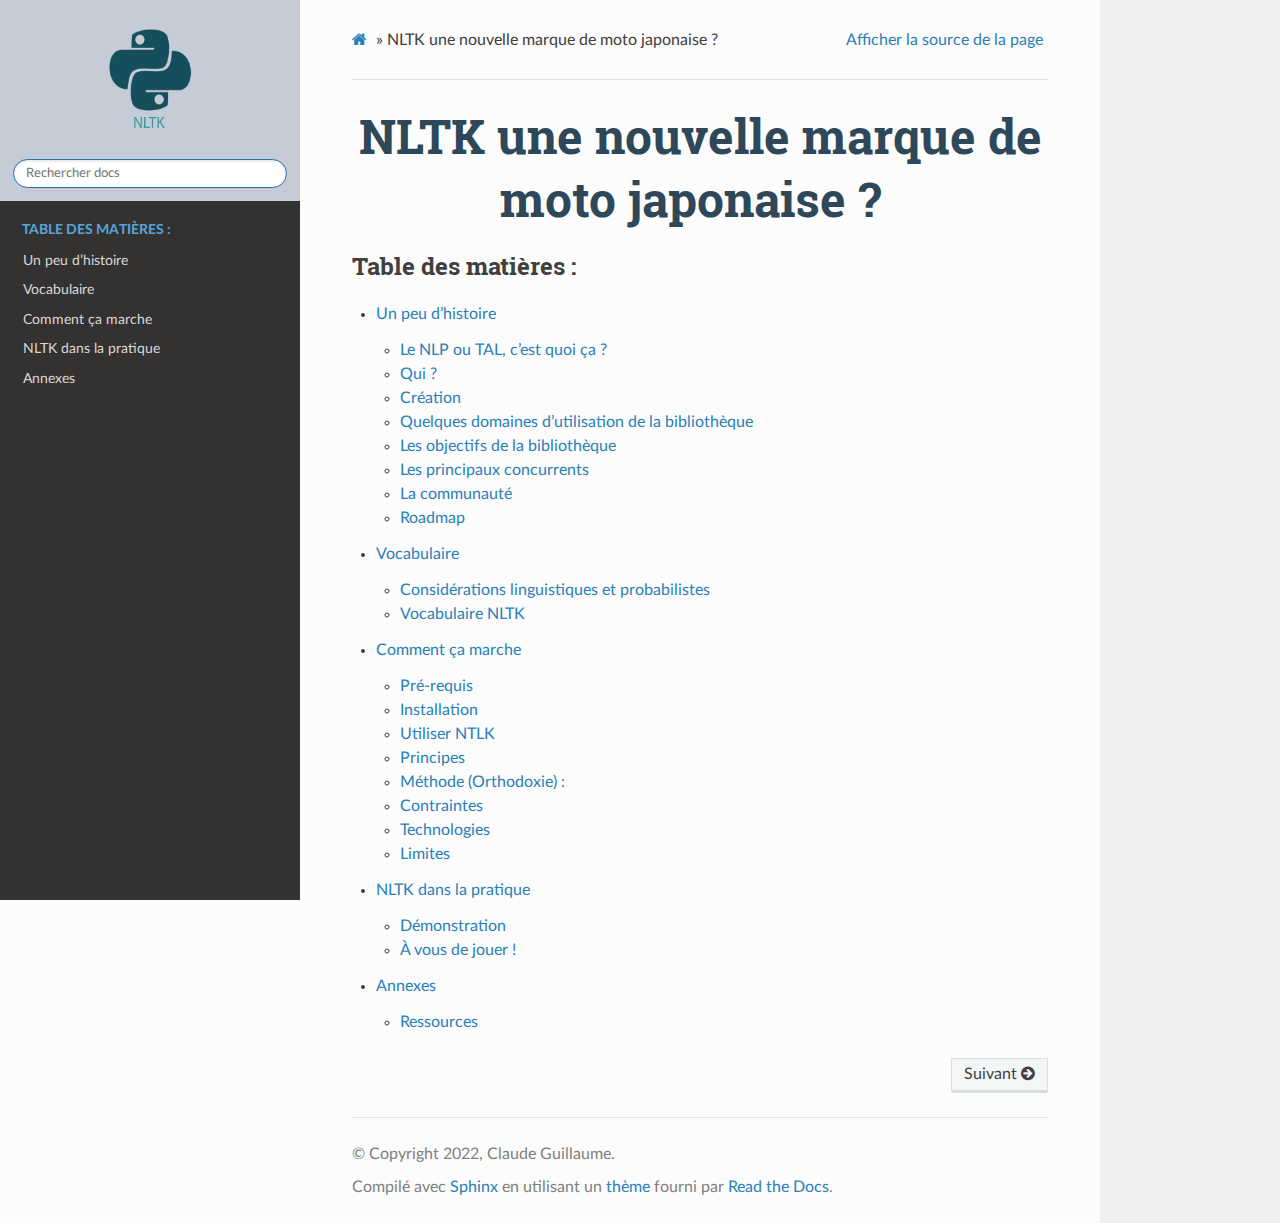
==== commit 9d39f32c: "" ====
--- a/docs/index.html
+++ b/docs/index.html
@@ -28,7 +28,8 @@
     <nav data-toggle="wy-nav-shift" class="wy-nav-side">
       <div class="wy-side-scroll">
         <div class="wy-side-nav-search" >
-            <a href="#" class="icon icon-home"> presentation_ntlk
+            <a href="#">
+            <img src="_static/python_nltk.png" class="logo" alt="Logo"/>
           </a>
 <div role="search">
   <form id="rtd-search-form" class="wy-form" action="search.html" method="get">
@@ -77,6 +78,7 @@
 <p class="caption" role="heading"><span class="caption-text">Table des matières :</span></p>
 <ul>
 <li class="toctree-l1"><a class="reference internal" href="history.html">Un peu d’histoire</a><ul>
+<li class="toctree-l2"><a class="reference internal" href="history.html#le-nlp-ou-tal-c-est-quoi-ca">Le NLP ou TAL, c’est quoi ça ?</a></li>
 <li class="toctree-l2"><a class="reference internal" href="history.html#qui">Qui ?</a></li>
 <li class="toctree-l2"><a class="reference internal" href="history.html#creation">Création</a></li>
 <li class="toctree-l2"><a class="reference internal" href="history.html#quelques-domaines-d-utilisation-de-la-bibliotheque">Quelques domaines d’utilisation de la bibliothèque</a></li>
--- a/docs/_static/custom.css
+++ b/docs/_static/custom.css
@@ -0,0 +1,48 @@
+.text-bold{color:#3095D9 ;
+    font-weight:bold;
+}
+h1 {
+    color:#2E4859;
+    font-weight: bold;
+    text-align: center;
+    font-size: xxx-large;
+     
+}
+
+h2 {
+    color:#2472A6;
+    font-weight: bold;  
+}
+
+h3 {
+    color:#2980B9;
+    font-weight:bold
+}
+
+h4 {
+    color: #74B4DF;
+    font-weight:bold
+}
+
+div {
+    text-align: justify;
+    text-justify: inter-word;
+  }
+
+  .wy-side-nav-search .wy-dropdown > a img.logo, .wy-side-nav-search > a img.logo{
+        width: 106px;
+        height: 120px;
+        
+      
+     }
+
+.wy-side-nav-search {
+display: block;
+width: 300px;
+padding: .809em;
+margin-bottom: .809em;
+z-index: 200;
+background-color: #c5cbd7;
+text-align: center;
+color: #fcfcfc;
+}
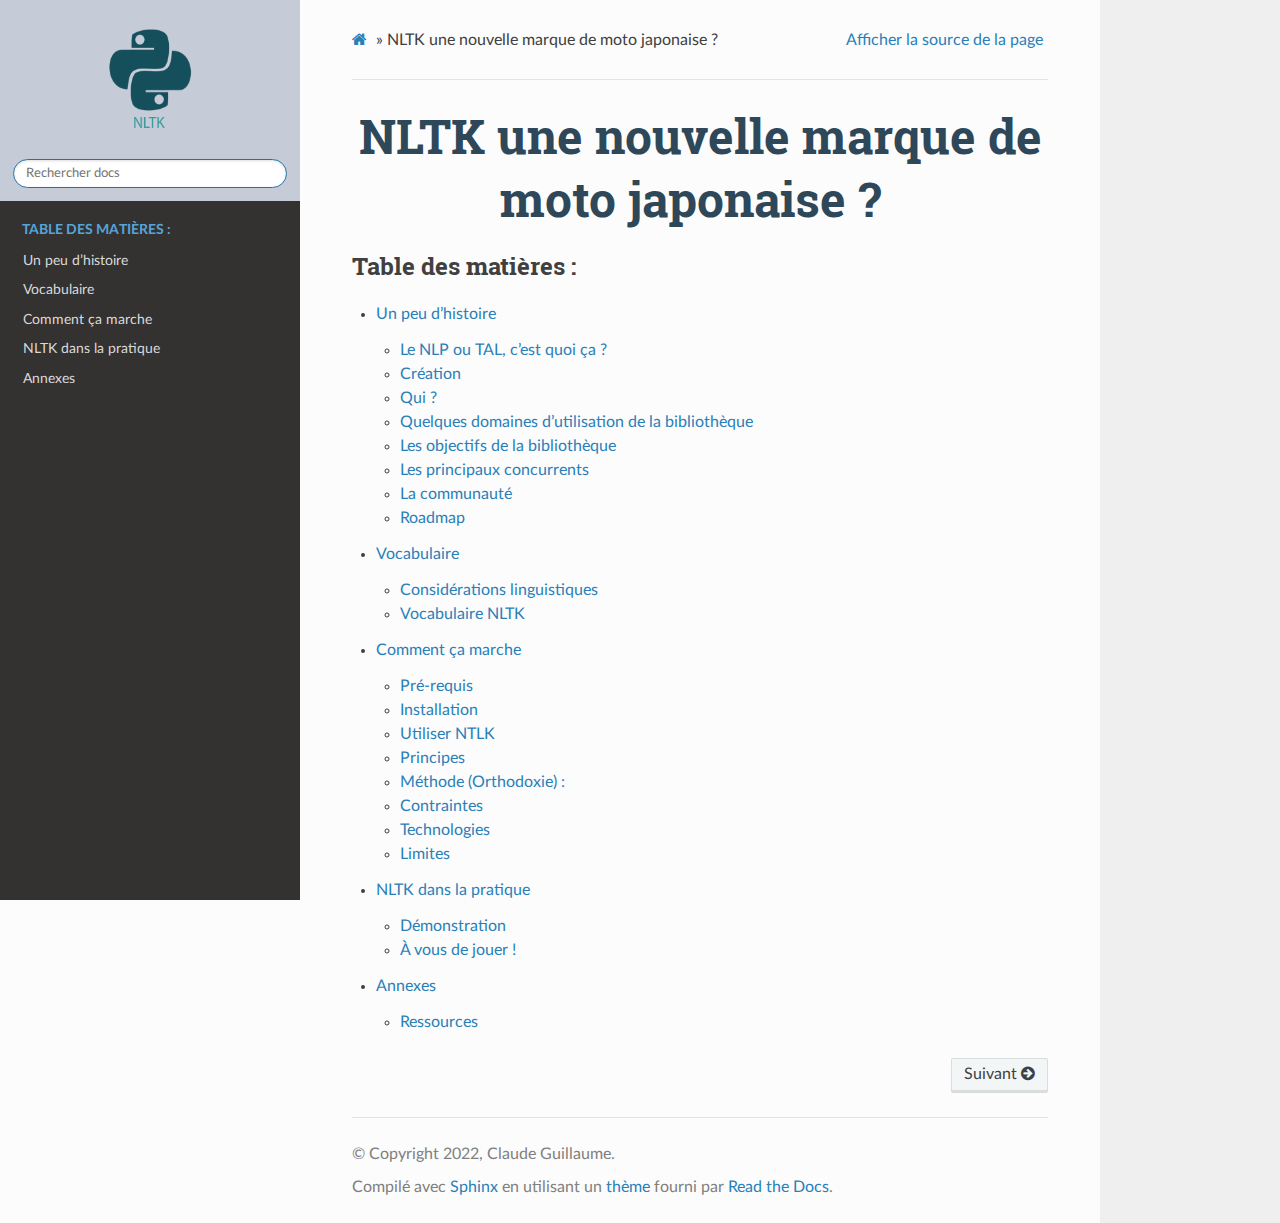
==== commit 48760f3f: "" ====
--- a/docs/index.html
+++ b/docs/index.html
@@ -79,8 +79,8 @@
 <ul>
 <li class="toctree-l1"><a class="reference internal" href="history.html">Un peu d’histoire</a><ul>
 <li class="toctree-l2"><a class="reference internal" href="history.html#le-nlp-ou-tal-c-est-quoi-ca">Le NLP ou TAL, c’est quoi ça ?</a></li>
+<li class="toctree-l2"><a class="reference internal" href="history.html#creation">Création</a></li>
 <li class="toctree-l2"><a class="reference internal" href="history.html#qui">Qui ?</a></li>
-<li class="toctree-l2"><a class="reference internal" href="history.html#creation">Création</a></li>
 <li class="toctree-l2"><a class="reference internal" href="history.html#quelques-domaines-d-utilisation-de-la-bibliotheque">Quelques domaines d’utilisation de la bibliothèque</a></li>
 <li class="toctree-l2"><a class="reference internal" href="history.html#les-objectifs-de-la-bibliotheque">Les objectifs de la bibliothèque</a></li>
 <li class="toctree-l2"><a class="reference internal" href="history.html#les-principaux-concurrents">Les principaux concurrents</a></li>
@@ -89,7 +89,7 @@
 </ul>
 </li>
 <li class="toctree-l1"><a class="reference internal" href="vocabulary.html">Vocabulaire</a><ul>
-<li class="toctree-l2"><a class="reference internal" href="vocabulary.html#considerations-linguistiques-et-probabilistes">Considérations linguistiques et probabilistes</a></li>
+<li class="toctree-l2"><a class="reference internal" href="vocabulary.html#considerations-linguistiques">Considérations linguistiques</a></li>
 <li class="toctree-l2"><a class="reference internal" href="vocabulary.html#vocabulaire-nltk">Vocabulaire NLTK</a></li>
 </ul>
 </li>
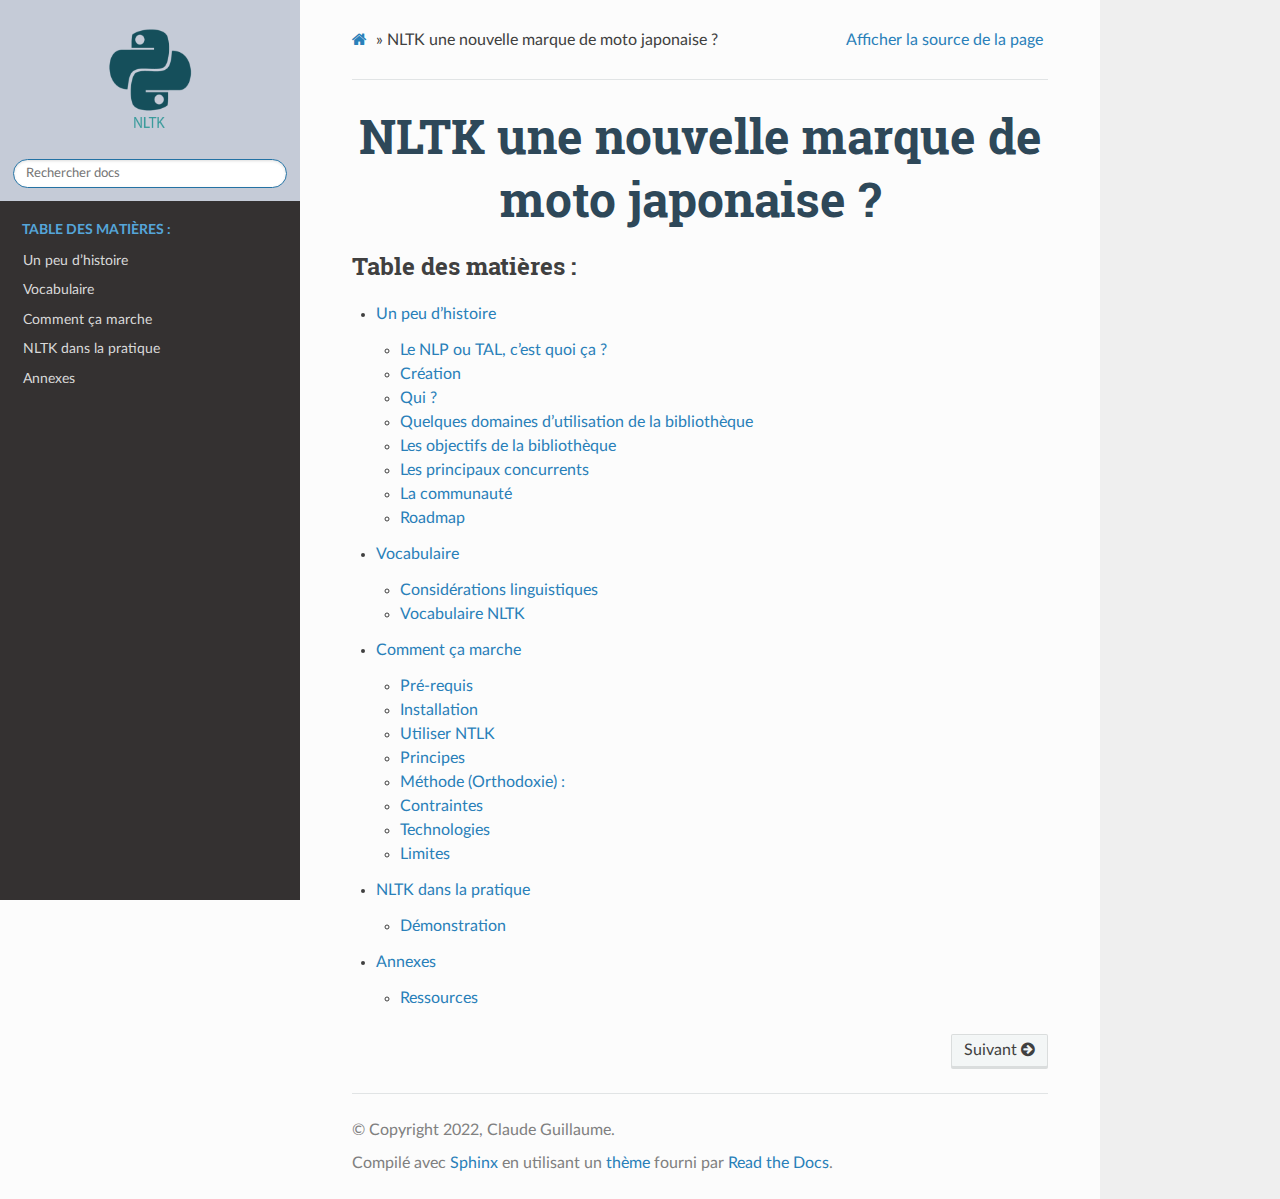
==== commit 04661a96: "ouais" ====
--- a/docs/index.html
+++ b/docs/index.html
@@ -106,7 +106,6 @@
 </li>
 <li class="toctree-l1"><a class="reference internal" href="practice.html">NLTK dans la pratique</a><ul>
 <li class="toctree-l2"><a class="reference internal" href="practice.html#demonstration">Démonstration</a></li>
-<li class="toctree-l2"><a class="reference internal" href="practice.html#a-vous-de-jouer">À  vous de jouer !</a></li>
 </ul>
 </li>
 <li class="toctree-l1"><a class="reference internal" href="annexes.html">Annexes</a><ul>
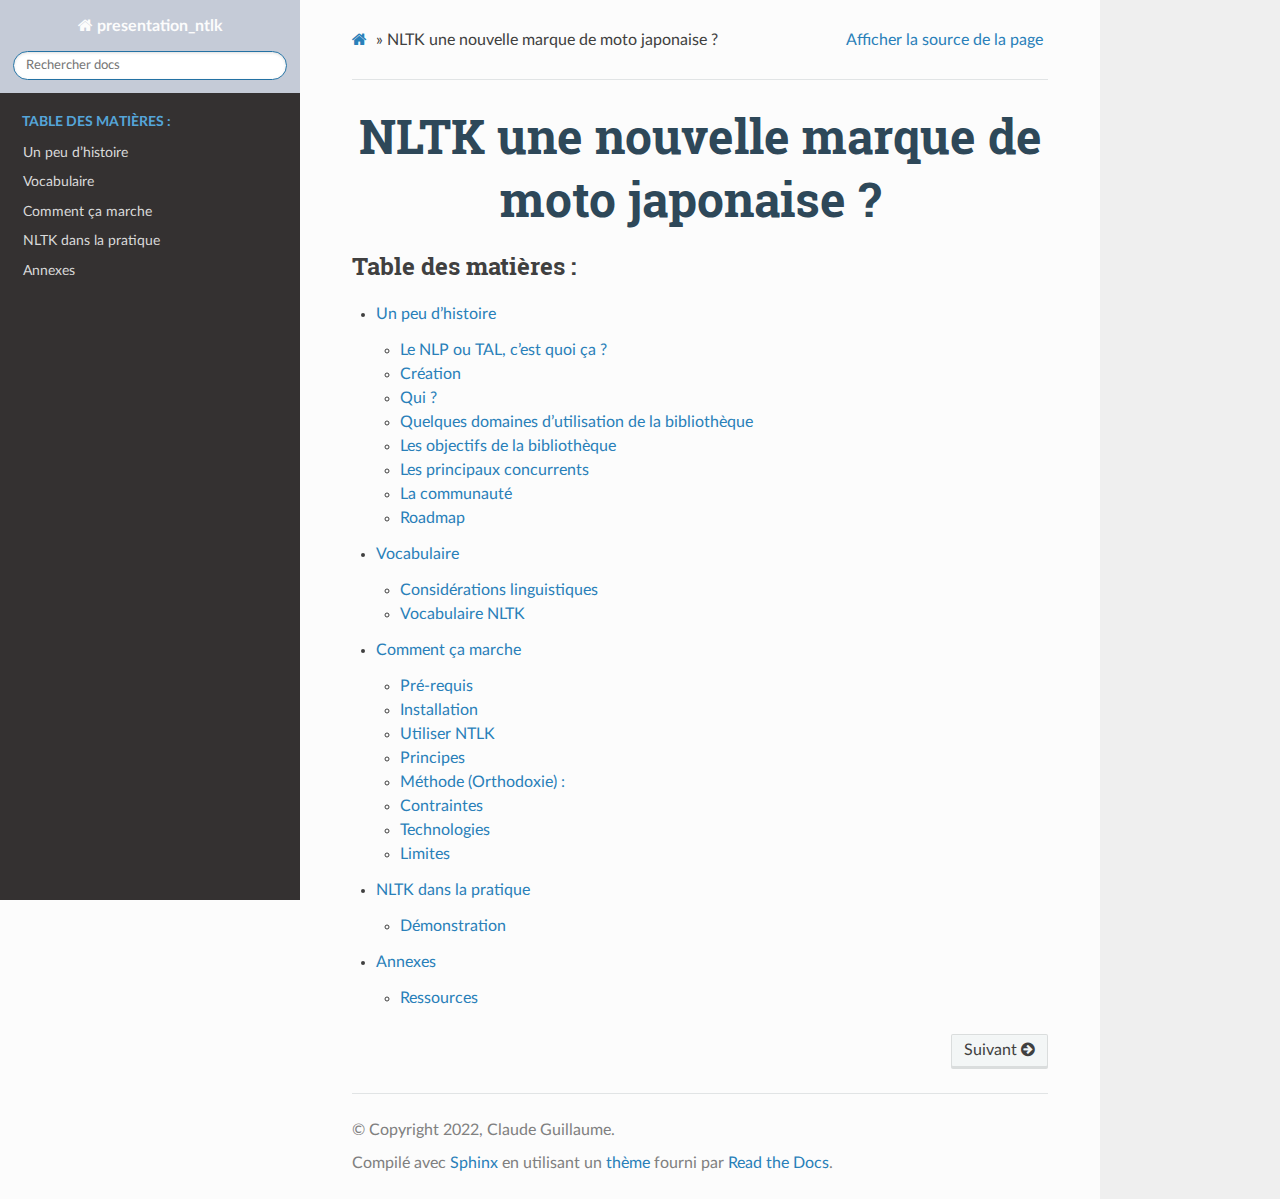
==== commit e8990cf5: "ajout limite francais" ====
--- a/docs/index.html
+++ b/docs/index.html
@@ -28,8 +28,7 @@
     <nav data-toggle="wy-nav-shift" class="wy-nav-side">
       <div class="wy-side-scroll">
         <div class="wy-side-nav-search" >
-            <a href="#">
-            <img src="_static/python_nltk.png" class="logo" alt="Logo"/>
+            <a href="#" class="icon icon-home"> presentation_ntlk
           </a>
 <div role="search">
   <form id="rtd-search-form" class="wy-form" action="search.html" method="get">
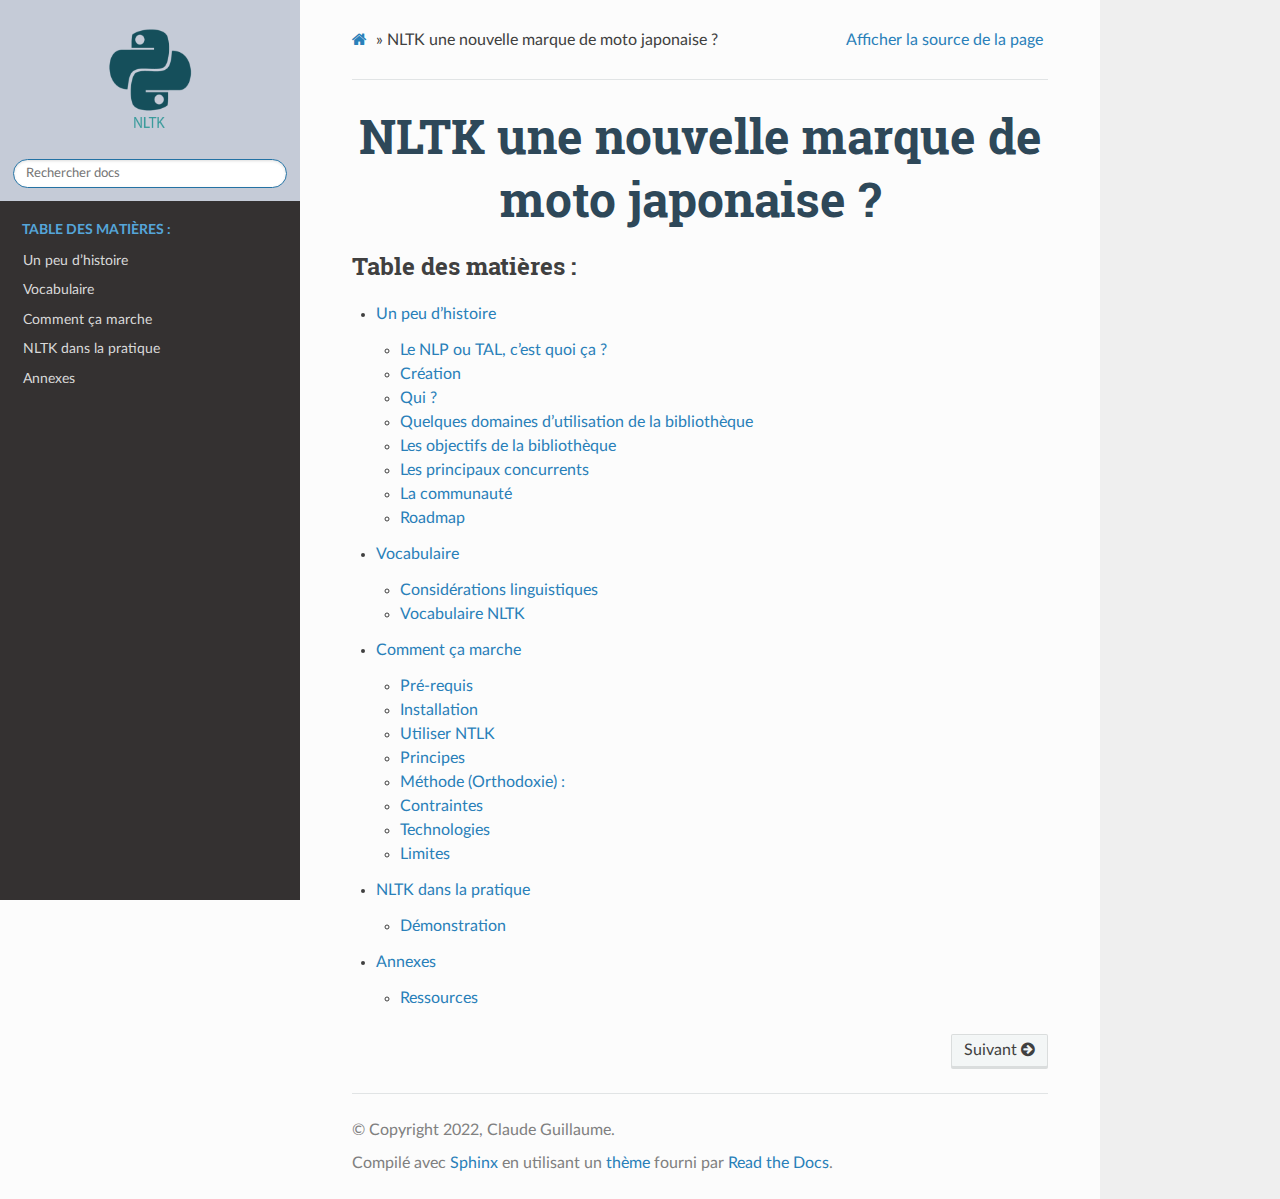
==== commit 9d813da2: "" ====
--- a/docs/index.html
+++ b/docs/index.html
@@ -28,7 +28,8 @@
     <nav data-toggle="wy-nav-shift" class="wy-nav-side">
       <div class="wy-side-scroll">
         <div class="wy-side-nav-search" >
-            <a href="#" class="icon icon-home"> presentation_ntlk
+            <a href="#">
+            <img src="_static/python_nltk.png" class="logo" alt="Logo"/>
           </a>
 <div role="search">
   <form id="rtd-search-form" class="wy-form" action="search.html" method="get">
